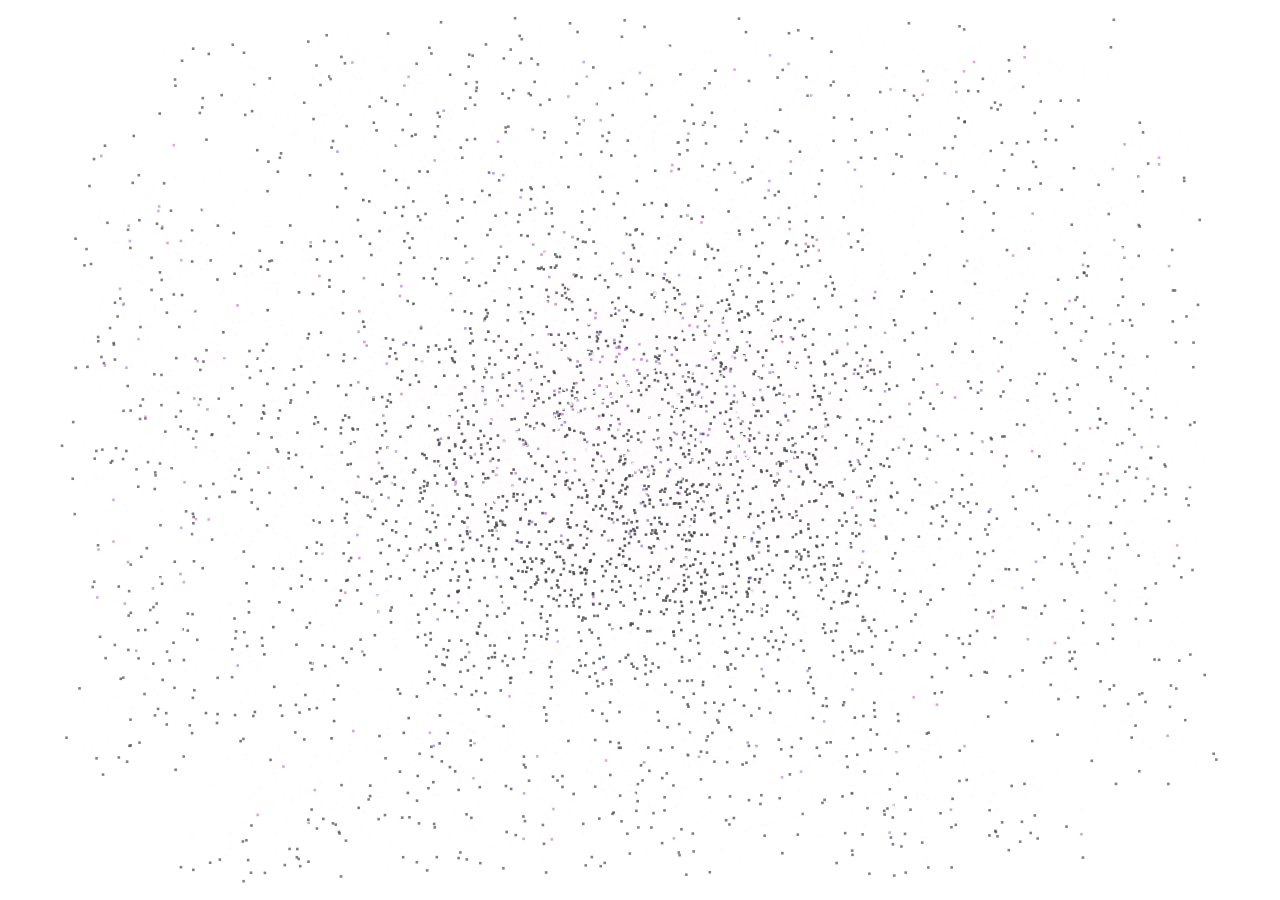
==== frontend/index.html @ 5c33f7af "added ui code and interception missing package added.exe in  interception required for windows setup" ====
<!DOCTYPE html>
<html>
<head>
    <link rel="stylesheet" href="css/style.css">
    <!-- Three.js for Globe Animation -->
    <script src="https://cdnjs.cloudflare.com/ajax/libs/three.js/r128/three.min.js"></script>
</head>
<body>

    <!-- Splash Screen Overlay -->
    <div id="splashOverlay" class="splash-overlay">
        <iframe id="splashFrame" src="windows_animation.html" frameborder="0"></iframe>
    </div>

    <svg style="display: none;">
        <symbol id="icon-brain" viewBox="-20 0 190 190" fill="none">
            <path fill-rule="evenodd" clip-rule="evenodd" d="M129.49 114.51C129.121 116.961 128.187 119.293 126.762 121.322C125.337 123.351 123.461 125.021 121.28 126.2C120.676 126.535 120.043 126.816 119.39 127.04C120.22 138.04 102.74 142.04 93.32 139.42L96.82 151.66L87.82 151.98L72.07 129.43C66.76 130.93 60.49 131.65 56.44 125.15C56.0721 124.553 55.7382 123.935 55.44 123.3C54.4098 123.51 53.3614 123.617 52.31 123.62C49.31 123.62 44.31 122.72 41.77 120.96C39.7563 119.625 38.1588 117.75 37.16 115.55C31.75 116.29 27.16 115.02 24.16 111.88C20.36 107.97 19.28 101.51 21.26 94.58C23.87 85.33 31.81 74.91 47.59 71C48.9589 69.2982 50.5972 67.8322 52.44 66.66C62.35 60.31 78.44 59.76 90.65 65.79C95.3836 64.9082 100.27 65.376 104.75 67.14C113.53 70.43 119.91 77.31 121.11 84.3C123.487 85.5317 125.433 87.4568 126.69 89.82C129.32 94.76 129.69 99.71 127.92 103.71C129.587 107.049 130.138 110.835 129.49 114.51ZM123.01 109.31C121.612 110.048 120.056 110.434 118.475 110.434C116.894 110.434 115.338 110.048 113.94 109.31L114.67 104.46C117.75 104.76 120.26 103.8 121.57 101.83C123.04 99.64 122.81 96.39 120.95 92.9C118.87 88.99 114.38 88.37 111.89 88.34H111.73C105.49 88.34 99.13 91.89 96.56 96.52L92.82 94.73C93.5553 92.3449 94.8046 90.15 96.48 88.3C95.0376 87.0754 93.9474 85.4887 93.3217 83.703C92.696 81.9173 92.5574 79.9971 92.92 78.14L96.61 77.8C96.7789 79.302 97.4 80.7172 98.3911 81.8583C99.3822 82.9994 100.697 83.8125 102.16 84.19C105.238 82.8161 108.58 82.1335 111.95 82.19C112.43 82.19 112.89 82.24 113.36 82.27C110.969 78.0312 107.18 74.7545 102.64 73C91.56 68.7 84.09 75.37 82.38 77.67C78.26 83.19 80.9 88.41 82.91 91.8L79.61 94.8C76.736 92.314 74.8075 88.9127 74.15 85.17C69.92 86.44 64.24 86.17 61.06 80.74L64.06 78.68C67.43 81.2 72.78 80.98 75.32 77.87C75.9252 76.4949 76.6905 75.1959 77.6 74C79.044 72.093 80.7864 70.4316 82.76 69.08C74.47 66.82 62.76 67.19 55.68 71.73C53.7668 72.841 52.192 74.4517 51.1244 76.3895C50.0569 78.3274 49.5368 80.5192 49.62 82.73C49.62 86.3 52.42 91.94 56.19 92.82L54 97.07C51.5946 96.5129 49.4109 95.2487 47.73 93.44L44.48 97.58L41.23 96L44.41 87.68C43.8904 86.064 43.624 84.3774 43.62 82.68C43.628 81.3361 43.7687 79.9963 44.04 78.68C34.04 82.81 29.1 89.68 27.29 95.96C25.9 100.79 26.44 105.15 28.72 107.49C30.53 109.35 33.3 109.79 35.91 109.62L42.91 104.17L45.21 106.11L43.13 112.93C44.22 116.4 47.79 118.19 54.3 116.93C54.6375 114.169 55.7272 111.554 57.45 109.37C58.7133 107.552 60.3846 106.056 62.33 105L65.75 95.79L69.17 95.64L68.8 103.19C74.55 102.6 80.98 103.77 86.97 102.87L88.07 106.87C79.29 110.93 70.3 104.31 62.15 113.04C59.22 116.18 60.34 118.91 62.15 121.66C64.76 125.59 69.66 123.23 74.67 121.66C82.26 119.34 87.77 117.66 98.16 118.51C95.68 113.8 95.92 108.11 99.24 101.85L104.13 103.78C100.7 111.69 103.91 116.27 106.13 118.29C109.56 121.41 114.72 122.35 118.13 120.47C119.436 119.749 120.559 118.737 121.412 117.513C122.265 116.289 122.825 114.885 123.05 113.41C123.275 112.051 123.258 110.663 123 109.31H123.01Z" fill="currentColor"></path>
        </symbol>
    </svg>

    <!-- Globe Container for Web Search Animation (outside image container) -->
    <div class="main-globe-container" id="mainGlobeContainer"></div>

    <!-- Shell Terminal Container for Shell Command Animation (outside image container) -->
    <div class="shell-terminal-container" id="shellTerminalContainer">
        <div class="shell-terminal-card">
            <div class="shell-term-bar">
                <div class="shell-term-title" id="shellTermTitle">Shell</div>
            </div>
            <div class="shell-term-body" id="shellTermBody">
                <div class="line visible"><b>$</b> <span id="shellCmdText"></span></div>
                <div class="line" id="shellStreamLine"><span class="muted">› </span><span id="shellStreamText"></span></div>
                <div class="line" id="shellStatusLine">
                    <span class="tag run" id="shellStatusTag">●</span>
                    <span id="shellStatusText">running</span>
                    <span class="cursor" id="shellCursor" aria-hidden="true"></span>
                </div>
                <div class="shell-progress" id="shellProgress">
                    <span class="fill"></span>
                    <span class="glint" aria-hidden="true"></span>
                </div>
            </div>
        </div>
    </div>

    <div class="image-stream-container" id="imageStreamContainer">
        <div class="liquidGlass-effect"></div>
        <div class="liquidGlass-tint"></div>
        <div class="liquidGlass-shine"></div>
        <div class="liquidGlass-content">
            <img src="" alt="Screenshot Preview" class="stream-image" style="display: none;">
        </div>
    </div>

    <svg style="display: none">
        <filter
            id="glass-distortion"
            x="-50%"
            y="-50%"
            width="200%"
            height="200%"
            filterUnits="objectBoundingBox"
        >
            <feTurbulence
                type="fractalNoise"
                baseFrequency="0.015 0.015"
                numOctaves="2"
                seed="5"
                result="turbulence"
            />

            <feComponentTransfer in="turbulence" result="mapped">
                <feFuncR type="gamma" amplitude="1" exponent="8" offset="0.5" />
                <feFuncG type="gamma" amplitude="0.5" exponent="1" offset="0" />
                <feFuncB type="gamma" amplitude="0.5" exponent="1" offset="0.5" />
            </feComponentTransfer>

            <feGaussianBlur in="turbulence" stdDeviation="4" result="softMap" />

            <feSpecularLighting
                in="softMap"
                surfaceScale="8"
                specularConstant="1.2"
                specularExponent="120"
                lighting-color="white"
                result="specLight"
            >
                <fePointLight x="-150" y="-150" z="400" />
            </feSpecularLighting>

            <feComposite
                in="specLight"
                operator="arithmetic"
                k1="0"
                k2="1"
                k3="1.2"
                k4="0"
                result="litImage"
            />

            <feDisplacementMap
                in="SourceGraphic"
                in2="softMap"
                scale="200"
                xChannelSelector="R"
                yChannelSelector="G"
            />
        </filter>
    </svg>

    <svg style="display: none">
        <filter
            id="liquid-glass-button"
            x="-50%"
            y="-50%"
            width="200%"
            height="200%"
            filterUnits="objectBoundingBox"
        >
            <feTurbulence
                type="fractalNoise"
                baseFrequency="0.03 0.05"
                numOctaves="4"
                seed="3"
                result="turbulence"
            />
            
            <feComponentTransfer in="turbulence" result="mapped">
                <feFuncR type="gamma" amplitude="1" exponent="4" offset="0.4" />
                <feFuncG type="gamma" amplitude="1" exponent="4" offset="0.4" />
            </feComponentTransfer>
            
            <feGaussianBlur in="mapped" stdDeviation="2.5" result="softMap" />
            
            <feDisplacementMap
                in="SourceGraphic"
                in2="softMap"
                scale="25"
                xChannelSelector="R"
                yChannelSelector="G"
            />
        </filter>
    </svg>

    <div class="settings-btn" id="settingsBtn" title="Settings">
        <div class="liquidGlass-effect-btn"></div>
        <div class="liquidGlass-tint-btn"></div>
        <div class="liquidGlass-shine-btn"></div>
        <div class="settings-icon-wrapper">
            <svg class="settings-icon" viewBox="0 0 24 24" fill="none" stroke="currentColor" stroke-width="1.8" stroke-linecap="round" stroke-linejoin="round">
                <circle cx="12" cy="12" r="3"></circle>
                <path d="M19.4 15a1.65 1.65 0 0 0 .33 1.82l.06.06a2 2 0 0 1-2.83 2.83l-.06-.06a1.65 1.65 0 0 0-1.82-.33 1.65 1.65 0 0 0-1 1.51V21a2 2 0 0 1-4 0v-.09A1.65 1.65 0 0 0 9 19.4a1.65 1.65 0 0 0-1.82.33l-.06.06a2 2 0 0 1-2.83-2.83l.06-.06A1.65 1.65 0 0 0 4.68 15a1.65 1.65 0 0 0-1.51-1H3a2 2 0 0 1 0-4h.09A1.65 1.65 0 0 0 4.6 9a1.65 1.65 0 0 0-.33-1.82l-.06-.06a2 2 0 0 1 2.83-2.83l.06.06A1.65 1.65 0 0 0 9 4.68a1.65 1.65 0 0 0 1-1.51V3a2 2 0 0 1 4 0v.09a1.65 1.65 0 0 0 1 1.51 1.65 1.65 0 0 0 1.82-.33l.06-.06a2 2 0 0 1 2.83 2.83l-.06.06A1.65 1.65 0 0 0 19.4 9a1.65 1.65 0 0 0 1.51 1H21a2 2 0 0 1 0 4h-.09a1.65 1.65 0 0 0-1.51 1z"></path>
            </svg>
        </div>
    </div>

    <div class="glass-button-wrapper" id="llmWrapper">
        <div class="liquidGlass-effect-btn"></div>
        <div class="liquidGlass-tint-btn"></div>
        <div class="liquidGlass-shine-btn"></div>
        
        <div class="glass-button-content">
            <span class="current-selection">
                <span class="selection-text">LLM Provider</span>
            </span>
        </div>

        <div class="dropdown-options" id="dropdownOptions">
            <!-- Options will be populated dynamically -->
        </div>
    </div>

    <video id="bgVideo" autoplay muted loop playsinline aria-hidden="true">
        <source src="background.mp4" type="video/mp4">
    </video>

    <div class="chat-container-wrapper" id="chatWrapper">
        <div class="liquidGlass-effect"></div>
        <div class="liquidGlass-tint"></div>
        <div class="liquidGlass-shine"></div>
        
        <div class="chat-container-content">
            <!-- New Output Stream Area -->
            <div class="output-stream-area">
                <div class="welcome-overlay" id="welcomeOverlay">
                    <div class="welcome-eye"></div>
                    <div class="welcome-eye"></div>
                    <div class="welcome-glow"></div>
                </div>
                <div class="milestone-stream" id="milestoneStream"></div>
            </div>
            
            <!-- Agent Response Strip (Hidden by default) -->
            <div class="agent-response-strip" id="agentResponseStrip">
                <div class="agent-cursor-icon"></div>
                <span class="agent-label">Agent activated:</span>
                <span class="agent-text" id="agentText"></span>
            </div>

            <div class="input-area-wrapper">
                <textarea class="chat-input" placeholder="Select a model to start..." rows="1" disabled></textarea>
                
                <!-- Stop Agent Orb Button (Hidden by default) -->
                <!-- Stop Agent Orb Button (Hidden by default) -->
                <div class="stop-agent-button" id="stopAgentBtn" title="Stop Agent">
                    <div class="stop-orb">
                        <div class="stop-circle-1"></div>
                        <div class="stop-circle-2"><div class="stop-bg"></div></div>
                        <div class="stop-pc">
                            <div class="stop-monitor"><div class="stop-screen"><div class="stop-eye"></div><div class="stop-eye"></div></div></div>
                            <div class="stop-base"></div>
                        </div>
                    </div>
                </div>
            </div>
        </div>
    </div>

    <!-- Settings Panel Overlay -->
    <div class="settings-overlay" id="settingsOverlay">
        <div class="settings-panel">
            <div class="liquidGlass-effect-btn"></div>
            <div class="liquidGlass-tint-btn"></div>
            <div class="liquidGlass-shine-btn"></div>
            
            <div class="settings-panel-content">

                <!-- Menu View (default) -->
                <div class="settings-view settings-menu-view active" id="settingsMenuView">
                    <div class="settings-header">
                        <span class="settings-title">Settings</span>
                        <button class="settings-close-btn" id="settingsCloseBtn">
                            <svg width="18" height="18" viewBox="0 0 24 24" fill="none" stroke="currentColor" stroke-width="2" stroke-linecap="round" stroke-linejoin="round"><line x1="18" y1="6" x2="6" y2="18"></line><line x1="6" y1="6" x2="18" y2="18"></line></svg>
                        </button>
                    </div>
                    <div class="settings-menu-list">
                        <div class="settings-menu-item" data-view="apikeys">
                            <span>API Keys</span>
                            <svg width="16" height="16" viewBox="0 0 24 24" fill="none" stroke="currentColor" stroke-width="2" stroke-linecap="round" stroke-linejoin="round"><polyline points="9 18 15 12 9 6"></polyline></svg>
                        </div>
                        <div class="settings-menu-item" data-view="remote">
                            <span>Remote Connection</span>
                            <svg width="16" height="16" viewBox="0 0 24 24" fill="none" stroke="currentColor" stroke-width="2" stroke-linecap="round" stroke-linejoin="round"><polyline points="9 18 15 12 9 6"></polyline></svg>
                        </div>
                    </div>
                </div>

                <!-- API Keys View -->
                <div class="settings-view settings-apikeys-view" id="settingsApikeysView">
                    <div class="settings-sub-header">
                        <button class="settings-back-btn" data-view="menu">
                            <svg width="18" height="18" viewBox="0 0 24 24" fill="none" stroke="currentColor" stroke-width="2" stroke-linecap="round" stroke-linejoin="round"><polyline points="15 18 9 12 15 6"></polyline></svg>
                        </button>
                        <span class="settings-title">API Keys</span>
                    </div>
                    <div class="settings-provider-list">
                        <div class="settings-provider-row" data-provider="openrouter">
                            <a class="settings-provider-name" href="https://openrouter.ai/keys" target="_blank">OpenRouter</a>
                            <input type="password" class="settings-provider-input" placeholder="sk-or-..." autocomplete="off" />
                            <button class="settings-delete-btn" title="Remove API key" style="display:none;">
                                <svg viewBox="0 0 24 24" fill="none" stroke="currentColor" stroke-width="2" stroke-linecap="round" stroke-linejoin="round">
                                    <polyline points="3 6 5 6 21 6"></polyline>
                                    <path d="M19 6v14a2 2 0 0 1-2 2H7a2 2 0 0 1-2-2V6m3 0V4a2 2 0 0 1 2-2h4a2 2 0 0 1 2 2v2"></path>
                                </svg>
                            </button>
                        </div>
                        <div class="settings-provider-row" data-provider="groq">
                            <a class="settings-provider-name" href="https://console.groq.com/keys" target="_blank">Groq</a>
                            <input type="password" class="settings-provider-input" placeholder="gsk_..." autocomplete="off" />
                            <button class="settings-delete-btn" title="Remove API key" style="display:none;">
                                <svg viewBox="0 0 24 24" fill="none" stroke="currentColor" stroke-width="2" stroke-linecap="round" stroke-linejoin="round">
                                    <polyline points="3 6 5 6 21 6"></polyline>
                                    <path d="M19 6v14a2 2 0 0 1-2 2H7a2 2 0 0 1-2-2V6m3 0V4a2 2 0 0 1 2-2h4a2 2 0 0 1 2 2v2"></path>
                                </svg>
                            </button>
                        </div>
                        <div class="settings-provider-row" data-provider="openai">
                            <a class="settings-provider-name" href="https://platform.openai.com/api-keys" target="_blank">OpenAI</a>
                            <input type="password" class="settings-provider-input" placeholder="sk-..." autocomplete="off" />
                            <button class="settings-delete-btn" title="Remove API key" style="display:none;">
                                <svg viewBox="0 0 24 24" fill="none" stroke="currentColor" stroke-width="2" stroke-linecap="round" stroke-linejoin="round">
                                    <polyline points="3 6 5 6 21 6"></polyline>
                                    <path d="M19 6v14a2 2 0 0 1-2 2H7a2 2 0 0 1-2-2V6m3 0V4a2 2 0 0 1 2-2h4a2 2 0 0 1 2 2v2"></path>
                                </svg>
                            </button>
                        </div>
                        <div class="settings-provider-row" data-provider="anthropic">
                            <a class="settings-provider-name" href="https://console.anthropic.com/settings/keys" target="_blank">Anthropic</a>
                            <input type="password" class="settings-provider-input" placeholder="sk-ant-..." autocomplete="off" />
                            <button class="settings-delete-btn" title="Remove API key" style="display:none;">
                                <svg viewBox="0 0 24 24" fill="none" stroke="currentColor" stroke-width="2" stroke-linecap="round" stroke-linejoin="round">
                                    <polyline points="3 6 5 6 21 6"></polyline>
                                    <path d="M19 6v14a2 2 0 0 1-2 2H7a2 2 0 0 1-2-2V6m3 0V4a2 2 0 0 1 2-2h4a2 2 0 0 1 2 2v2"></path>
                                </svg>
                            </button>
                        </div>
                        <div class="settings-provider-row" data-provider="perplexity">
                            <a class="settings-provider-name" href="https://docs.perplexity.ai/guides/getting-started" target="_blank">Perplexity</a>
                            <input type="password" class="settings-provider-input" placeholder="pplx-..." autocomplete="off" />
                            <button class="settings-delete-btn" title="Remove API key" style="display:none;">
                                <svg viewBox="0 0 24 24" fill="none" stroke="currentColor" stroke-width="2" stroke-linecap="round" stroke-linejoin="round">
                                    <polyline points="3 6 5 6 21 6"></polyline>
                                    <path d="M19 6v14a2 2 0 0 1-2 2H7a2 2 0 0 1-2-2V6m3 0V4a2 2 0 0 1 2-2h4a2 2 0 0 1 2 2v2"></path>
                                </svg>
                            </button>
                        </div>
                        <div class="settings-provider-row" data-provider="google">
                            <a class="settings-provider-name" href="https://aistudio.google.com/apikey" target="_blank">Google</a>
                            <input type="password" class="settings-provider-input google-key-input" placeholder="AIza..." autocomplete="off" />
                            <button class="settings-delete-btn" title="Remove API key" style="display:none;">
                                <svg viewBox="0 0 24 24" fill="none" stroke="currentColor" stroke-width="2" stroke-linecap="round" stroke-linejoin="round">
                                    <polyline points="3 6 5 6 21 6"></polyline>
                                    <path d="M19 6v14a2 2 0 0 1-2 2H7a2 2 0 0 1-2-2V6m3 0V4a2 2 0 0 1 2-2h4a2 2 0 0 1 2 2v2"></path>
                                </svg>
                            </button>
                            <button class="gcp-vertex-btn" id="gcpVertexBtn" title="Configure GCP Vertex AI">GCP Vertex</button>
                        </div>
                    </div>
                    <button class="settings-save-btn" id="settingsSaveBtn">Save</button>
                </div>

                <!-- Remote Connection View -->
                <div class="settings-view settings-remote-view" id="settingsRemoteView">
                    <div class="settings-sub-header">
                        <button class="settings-back-btn" data-view="menu">
                            <svg width="18" height="18" viewBox="0 0 24 24" fill="none" stroke="currentColor" stroke-width="2" stroke-linecap="round" stroke-linejoin="round"><polyline points="15 18 9 12 15 6"></polyline></svg>
                        </button>
                        <span class="settings-title">Remote Connection</span>
                    </div>

                    <!-- Not connected state -->
                    <div class="remote-setup" id="remoteSetup">
                        <div class="remote-qr-container" id="remoteQrContainer"></div>
                        <div class="remote-instruction">Scan with your phone to pair via Telegram</div>
                    </div>

                    <!-- Connected state -->
                    <div class="remote-connected" id="remoteConnected" style="display:none;">
                        <div class="remote-status-icon">✅</div>
                        <div class="remote-bot-name" id="remoteBotName">@bot</div>
                        <div class="remote-status-label">Connected & listening</div>
                        <button class="remote-disconnect-btn" id="remoteDisconnectBtn">Disconnect</button>
                    </div>
                </div>

            </div>
        </div>
    </div>

    <!-- GCP Vertex AI Popup -->
    <div class="vertex-overlay" id="vertexOverlay">
        <div class="vertex-popup">
            <div class="liquidGlass-effect-btn"></div>
            <div class="liquidGlass-tint-btn"></div>
            <div class="liquidGlass-shine-btn"></div>
            <div class="vertex-popup-content">
                <span class="vertex-popup-title">GCP Vertex AI</span>
                <div class="vertex-field">
                    <label class="vertex-label">Project ID</label>
                    <input type="text" class="vertex-input" id="vertexProjectId" placeholder="my-gcp-project" autocomplete="off" />
                </div>
                <div class="vertex-field">
                    <label class="vertex-label">Location</label>
                    <input type="text" class="vertex-input vertex-location-input" id="vertexLocation" value="global" autocomplete="off" />
                </div>
                <button class="vertex-done-btn" id="vertexDoneBtn">Done</button>
            </div>
        </div>
    </div>

    <script src="https://cdnjs.cloudflare.com/ajax/libs/qrcodejs/1.0.0/qrcode.min.js"></script>
    <script src="script.js"></script>
</body>
</html>
---- frontend/css/style.css ----
:root {
    /* LOGIC: Single source of truth for dimensions to ensure consistency */
    --glass-radius: clamp(12px, 1.5vw, 16px);
    --expanded-height: 130px;
}

/* WebKit click responsiveness — eliminates tap delay and ghost highlights */
button, input, textarea, select, a, [role="button"],
.glass-button-wrapper, .settings-btn, .stop-agent-button,
.model-option, .provider-item, .settings-save-btn,
.settings-delete-btn, .gcp-vertex-btn, .vertex-done-btn {
    -webkit-tap-highlight-color: transparent;
    touch-action: manipulation;
}

/* Splash Screen */
.splash-overlay {
    position: fixed;
    top: 0;
    left: 0;
    width: 100vw;
    height: 100vh;
    z-index: 99999;
    background: #000000;
    opacity: 1;
    margin: 0;
    padding: 0;
    overflow: hidden;
    transition: opacity 1.5s cubic-bezier(0.4, 0, 0.2, 1);
}
.splash-overlay.fade-out {
    opacity: 0;
    pointer-events: none;
}
#splashFrame {
    display: block;
    width: 100%;
    height: 100%;
    border: none;
    margin: 0;
    padding: 0;
}

body {
    margin: 0;
    padding: 0;
    background-color: #000000;
    display: flex;
    justify-content: center;
    align-items: center;
    height: 100vh;
    overflow: hidden;
}

/* Image Stream Container - Fully Responsive with Liquid Glass */
.image-stream-container {
    position: fixed;
    left: clamp(10px, 2vw, 30px);
    top: 50%;
    transform: translateY(-50%) scale(0.95);
    width: clamp(300px, 45vw, min(800px, 45vw));
    aspect-ratio: 16 / 9;
    border-radius: clamp(12px, 2vw, 20px);
    box-shadow: 0 clamp(4px, 1vw, 8px) clamp(16px, 3vw, 32px) rgba(0, 0, 0, 0.1);
    z-index: 10;
    display: flex;
    align-items: center;
    justify-content: center;
    transition: all 0.5s cubic-bezier(0.25, 0.8, 0.25, 1);
    overflow: hidden;
    opacity: 0;
    pointer-events: none;
    padding: clamp(8px, 1.2vw, 16px);
}

/* Liquid Glass Layers */
.liquidGlass-effect {
    position: absolute;
    z-index: 0;
    inset: 0;
    backdrop-filter: blur(8px) saturate(180%);
    -webkit-backdrop-filter: blur(8px) saturate(180%);
    filter: url(#liquid-glass-button);
    overflow: hidden;
    border-radius: inherit;
    pointer-events: none;
}

.liquidGlass-tint {
    z-index: 1;
    position: absolute;
    inset: 0;
    background: rgba(200, 200, 200, 0.3);
    border-radius: inherit;
    pointer-events: none;
}

.liquidGlass-shine {
    position: absolute;
    inset: 0;
    z-index: 2;
    overflow: hidden;
    border-radius: inherit;
    pointer-events: none;
    box-shadow: inset clamp(1px, 0.3vw, 2px) clamp(1px, 0.3vw, 2px) clamp(0.5px, 0.2vw, 1px) 0 rgba(255, 255, 255, 0.6),
                inset clamp(-0.5px, -0.2vw, -1px) clamp(-0.5px, -0.2vw, -1px) clamp(0.5px, 0.2vw, 1px) clamp(0.5px, 0.2vw, 1px) rgba(255, 255, 255, 0.6);
}

.liquidGlass-content {
    z-index: 3;
    width: 100%;
    height: 100%;
    display: flex;
    align-items: center;
    justify-content: center;
}

.image-stream-container.agent-visible {
    opacity: 1;
    pointer-events: auto;
    transform: translateY(-50%) scale(1);
}

.image-stream-container:hover {
    box-shadow: 0 clamp(6px, 1.5vw, 12px) clamp(20px, 4vw, 40px) rgba(0, 0, 0, 0.15);
}

/* Stream Image - Responsive Fit */
.stream-image {
    width: 100%;
    height: 100%;
    object-fit: cover;
    object-position: center;
    border-radius: clamp(8px, 1.5vw, 14px);
    box-shadow: 0 clamp(2px, 0.5vw, 4px) clamp(8px, 1.5vw, 16px) rgba(0, 0, 0, 0.15);
}

/* Globe Container - Positioned OUTSIDE and ABOVE image container */
.main-globe-container {
    position: fixed;
    /* Same left and width as image container - globe centers via flexbox */
    left: clamp(10px, 2vw, 30px);
    width: clamp(300px, 45vw, min(800px, 45vw));
    
    /* Globe height - bigger to fill space */
    height: clamp(180px, 25vw, 320px);
    
    /* TOP edge aligns with LLM button TOP edge (same calculation as button) */
    top: calc(clamp(30px, 4vw, 60px) + clamp(16px, 2vw, 24px));
    
    z-index: 15;
    display: flex;
    align-items: center;
    justify-content: center;
    
    /* Initially hidden */
    opacity: 0;
    transform: translateY(20px) scale(0.9);
    pointer-events: none;
    
    /* Smooth transitions */
    transition: opacity 0.6s cubic-bezier(0.25, 0.8, 0.25, 1),
                transform 0.6s cubic-bezier(0.25, 0.8, 0.25, 1);
}

.main-globe-container.visible {
    opacity: 1;
    transform: translateY(0) scale(1);
    pointer-events: auto;
}

/* Ensure Three.js canvas is transparent */
.main-globe-container canvas {
    background: transparent !important;
}

/* Image container shift animation - entire container moves down */
.image-stream-container {
    transition: transform 0.6s cubic-bezier(0.25, 0.8, 0.25, 1);
}

.image-stream-container.agent-visible.web-active {
    /* Shift down to sit just below the globe with small gap */
    transform: translateY(calc(-50% + clamp(120px, 16vw, 220px)));
}

.image-stream-container.agent-visible.shell-active {
    /* Shift down to sit just below the shell terminal card */
    transform: translateY(calc(-50% + clamp(120px, 16vw, 220px)));
}

/* ── Shell Terminal Container ── */
.shell-terminal-container {
    position: fixed;
    left: clamp(10px, 2vw, 30px);
    width: clamp(300px, 45vw, min(800px, 45vw));
    height: clamp(180px, 25vw, 320px);
    top: calc(clamp(30px, 4vw, 60px) + clamp(16px, 2vw, 24px));
    z-index: 15;
    display: flex;
    align-items: center;
    justify-content: center;
    opacity: 0;
    transform: translateY(20px) scale(0.9);
    pointer-events: none;
    transition: opacity 0.6s cubic-bezier(0.25, 0.8, 0.25, 1),
                transform 0.6s cubic-bezier(0.25, 0.8, 0.25, 1);
}

.shell-terminal-container.visible {
    opacity: 1;
    transform: translateY(0) scale(1);
    pointer-events: auto;
}

/* Terminal card */
.shell-terminal-card {
    width: clamp(280px, 80%, 380px);
    border-radius: 18px;
    border: 1px solid rgba(0, 0, 0, 0.08);
    background: rgba(0, 0, 0, 0.03);
    box-shadow: 0 28px 80px rgba(0, 0, 0, 0.55);
    overflow: hidden;
    backdrop-filter: blur(12px);
    -webkit-backdrop-filter: blur(12px);
    font-family: ui-monospace, SFMono-Regular, Menlo, Monaco, Consolas, "Liberation Mono", "Courier New", monospace;
}

.shell-term-bar {
    display: flex;
    align-items: center;
    gap: 10px;
    padding: 12px 12px;
    border-bottom: 1px solid rgba(0, 0, 0, 0.06);
    background: linear-gradient(180deg, rgba(0, 0, 0, 0.04), rgba(0, 0, 0, 0.02));
}

.shell-term-bar .dot {
    width: 10px;
    height: 10px;
    border-radius: 999px;
    background: rgba(90, 90, 90, 0.35);
    box-shadow: inset 0 0 0 1px rgba(0, 0, 0, 0.08);
}

.shell-term-title {
    margin-left: auto;
    font: 700 12px/1 ui-sans-serif, system-ui;
    color: rgba(70, 70, 70, 0.95);
    letter-spacing: 0.2px;
}

.shell-term-body {
    padding: 14px 14px 16px;
    color: rgba(60, 60, 60, 0.95);
    font-size: 12px;
    line-height: 1.55;
}

.shell-term-body .line {
    margin: 6px 0;
    opacity: 0;
    transform: translateY(4px);
    transition: opacity 0.15s ease, transform 0.15s ease;
}

#shellStreamLine,
#shellStatusLine {
    max-height: 6.2em;
    overflow-y: auto;
    scroll-behavior: smooth;
    scrollbar-width: none;
    -ms-overflow-style: none;
}

#shellStreamLine::-webkit-scrollbar,
#shellStatusLine::-webkit-scrollbar {
    display: none;
}

.shell-term-body .line.visible {
    opacity: 1;
    transform: translateY(0);
}

.shell-term-body .line b {
    color: rgba(50, 50, 50, 0.95);
}

.shell-term-body .muted {
    color: rgba(90, 90, 90, 0.85);
}

.shell-term-body .tag {
    display: inline-flex;
    align-items: center;
    justify-content: center;
    width: 18px;
    height: 18px;
    border-radius: 6px;
    margin-right: 8px;
    border: 1px solid rgba(0, 0, 0, 0.1);
    background: rgba(0, 0, 0, 0.04);
    font-weight: 800;
    font-size: 11px;
    color: rgba(60, 60, 60, 0.95);
}

.shell-term-body .tag.ok {
    box-shadow: 0 0 22px rgba(90, 90, 90, 0.2);
}

.shell-term-body .tag.run {
    box-shadow: 0 0 22px rgba(90, 90, 90, 0.2);
}

.shell-term-body .tag.fail {
    box-shadow: 0 0 22px rgba(90, 90, 90, 0.2);
}

.shell-term-body .cursor {
    display: inline-block;
    width: 10px;
    height: 14px;
    margin-left: 8px;
    border-radius: 3px;
    background: rgba(90, 90, 90, 0.75);
    opacity: 0.65;
    animation: shell-blink 1s steps(2, end) infinite;
}

.shell-progress {
    margin-top: 12px;
    height: 8px;
    border-radius: 999px;
    position: relative;
    overflow: hidden;
    background: rgba(0, 0, 0, 0.06);
    border: 1px solid rgba(0, 0, 0, 0.09);
}

.shell-progress .fill {
    position: absolute;
    inset: 0;
    background: linear-gradient(90deg, rgba(90, 90, 90, 0), rgba(90, 90, 90, 0.4), rgba(90, 90, 90, 0.4), rgba(90, 90, 90, 0));
    transform: translateX(-70%);
    animation: shell-flow 1.05s cubic-bezier(0.2, 0.8, 0.2, 1) infinite;
}

.shell-progress .glint {
    position: absolute;
    inset: -30% -40%;
    background: linear-gradient(110deg, transparent 0%, rgba(90, 90, 90, 0.15) 22%, rgba(90, 90, 90, 0.3) 28%, transparent 40%);
    transform: translateX(-55%);
    animation: shell-glint 1.05s cubic-bezier(0.2, 0.8, 0.2, 1) infinite;
    mix-blend-mode: normal;
}

@keyframes shell-flow {
    0% { transform: translateX(-75%); opacity: 0.55; }
    50% { opacity: 1; }
    100% { transform: translateX(75%); opacity: 0.55; }
}

@keyframes shell-glint {
    0% { transform: translateX(-60%); opacity: 0; }
    20% { opacity: 1; }
    100% { transform: translateX(60%); opacity: 0; }
}

@keyframes shell-blink {
    0% { opacity: 0.2; }
    50% { opacity: 0.85; }
    100% { opacity: 0.2; }
}

/* --------------------------------------------------------------
   Liquid Glass Dropdown Button & Wrappers
   --------------------------------------------------------------
*/
.glass-button-wrapper {
    position: fixed;

    /* Initial centered state — aligns with centered chat container */
    left: calc(50% - clamp(600px, 65vw, 1000px) / 2 + clamp(16px, 2vw, 24px));

    /* Top position: chat container top + padding */
    top: calc(clamp(30px, 4vw, 60px) + clamp(16px, 2vw, 24px));

    transform: none;
    width: auto;

    padding: clamp(4px, 0.5vw, 6px) clamp(10px, 1.2vw, 14px);

    height: clamp(22px, 2.5vw, 28px);

    border-radius: clamp(10px, 1.5vw, 14px);

    /* Allow sub-menu to flow out */
    overflow: hidden;

    cursor: pointer;
    z-index: 15;
    box-shadow: 0 clamp(3px, 0.8vw, 6px) clamp(12px, 2.5vw, 24px) rgba(0, 0, 0, 0.1);

    display: flex;
    flex-direction: column;
    align-items: center;
    justify-content: flex-start;

    transition: left 0.5s cubic-bezier(0.25, 0.8, 0.25, 1),
                height 0.4s cubic-bezier(0.25, 0.8, 0.25, 1),
                box-shadow 0.3s ease,
                border-radius 0.4s ease;
}

.glass-button-wrapper.split-layout {
    left: calc(clamp(10px, 2vw, 30px) + clamp(300px, 45vw, min(800px, 45vw)) + clamp(20px, 4vw, 60px) + clamp(16px, 2vw, 24px));
}

/* Expanded state - Uses Variables for Consistency */
.glass-button-wrapper.expanded {
    /* height is set by JS for smooth transition */
    overflow: visible;
    border-radius: var(--glass-radius); /* Matches Sub-menu */
    box-shadow: 0 clamp(6px, 1.5vw, 12px) clamp(20px, 4vw, 40px) rgba(0, 0, 0, 0.2);
    z-index: 20;
}

/* Shared Liquid Layers (Used for Main Button AND Sub-Menus) */
.liquidGlass-effect-btn {
    position: absolute;
    z-index: 0;
    inset: 0;
    backdrop-filter: blur(8px) saturate(180%);
    -webkit-backdrop-filter: blur(8px) saturate(180%);
    filter: url(#liquid-glass-button);
    overflow: hidden;
    border-radius: inherit;
    pointer-events: none;
}

.liquidGlass-tint-btn {
    z-index: 1;
    position: absolute;
    inset: 0;
    background: rgba(200, 200, 200, 0.15);
    border-radius: inherit;
    pointer-events: none;
}

.liquidGlass-shine-btn {
    position: absolute;
    inset: 0;
    z-index: 2;
    overflow: hidden;
    border-radius: inherit;
    pointer-events: none;
    box-shadow: inset clamp(1px, 0.3vw, 2px) clamp(1px, 0.3vw, 2px) clamp(0.5px, 0.2vw, 1px) 0 rgba(255, 255, 255, 0.8),
                inset clamp(-0.5px, -0.2vw, -1px) clamp(-0.5px, -0.2vw, -1px) clamp(0.5px, 0.2vw, 1px) clamp(0.5px, 0.2vw, 1px) rgba(255, 255, 255, 0.4);
}

/* --------------------------------------------------------------
   Unified Font Styling
   --------------------------------------------------------------
*/
.glass-button-content span, 
.provider-item, 
.provider-item span,
.model-option,
.chat-input {
    font-family: -apple-system, BlinkMacSystemFont, 'Segoe UI', Roboto, sans-serif;
    font-size: clamp(12px, 1.2vw, 14px); 
    font-weight: 500; 
    color: rgba(90, 90, 90, 0.95); 
    text-shadow: 0 0.5px 1px rgba(255, 255, 255, 0.3);
    letter-spacing: 0.3px;
    white-space: nowrap;
    line-height: 1.2;
}

/* The Main Label Wrapper */
.glass-button-content {
    position: relative; 
    width: 100%;
    height: clamp(22px, 2.5vw, 28px); 
    min-height: clamp(22px, 2.5vw, 28px);
    display: flex;
    align-items: center;
    justify-content: center;
    z-index: 3;
    pointer-events: none; 
    margin-bottom: 2px;
}

/* Current Selection Display */
.current-selection {
    display: flex;
    align-items: center;
    justify-content: center;
    gap: 8px;
}

.selection-text {
    font-family: -apple-system, BlinkMacSystemFont, 'Segoe UI', Roboto, sans-serif;
    font-size: clamp(12px, 1.2vw, 14px); 
    font-weight: 500; 
    color: rgba(90, 90, 90, 0.95); 
    text-shadow: 0 0.5px 1px rgba(255, 255, 255, 0.3);
    letter-spacing: 0.3px;
    white-space: nowrap;
    line-height: 1.2;
}

.selection-icon {
    width: 18px; 
    height: 18px;
    fill: #ff9f00; /* Neon Orange */
    opacity: 0.9;
    flex-shrink: 0;
    color: #ff9f00;
    filter: drop-shadow(0 0 4px #ff9f00) drop-shadow(0 0 8px rgba(255, 159, 0, 0.5));
    animation: breathe-neon-orange 3s ease-in-out infinite;
}

@keyframes breathe-neon-orange {
    0%, 100% {
        /* Grey state */
        fill: rgba(90, 90, 90, 0.95);
        color: rgba(90, 90, 90, 0.95);
        filter: none;
        transform: scale(1);
        opacity: 0.8;
    }
    50% {
        /* Neon Orange state */
        fill: #ff9f00;
        color: #ff9f00;
        filter: drop-shadow(0 0 6px #ff9f00) drop-shadow(0 0 12px rgba(255, 159, 0, 0.6));
        transform: scale(1.05);
        opacity: 1;
    }
}

/* Dropdown Options Container */
.dropdown-options {
    z-index: 3;
    width: 100%;
    display: flex;
    flex-direction: column;
    align-items: center;
    gap: 6px;
    opacity: 0; 
    pointer-events: none;
    transition: opacity 0.2s ease 0s; 
}

.glass-button-wrapper.expanded .dropdown-options {
    opacity: 1;
    pointer-events: auto;
    transition: opacity 0.3s ease 0.2s; 
}

/* --------------------------------------------------------------
   Nested Menu Styling 
   --------------------------------------------------------------
*/

.provider-item {
    padding: 6px 12px;
    border-radius: 6px;
    width: 100%;
    text-align: center;
    cursor: pointer;
    transition: background-color 0.2s ease;
    position: relative; /* Anchor for sub-menu */
}

.provider-item:hover {
    background-color: rgba(255, 255, 255, 0.3);
}

/* The Sub-Menu Container - Purely for positioning and hover bridge */
.sub-menu {
    position: absolute;
    top: 0; 
    left: 100%; 
    padding-left: 15px; /* The Hover Gap */
    
    display: none; 
    width: auto;
    height: auto;
    z-index: 50; 
}

/* THE INVISIBLE BRIDGE - Keeps menu open when crossing gap */
.sub-menu::before {
    content: '';
    position: absolute;
    top: 0;
    left: 0;
    bottom: 0;
    width: 15px; 
    background: transparent;
    z-index: 10;
}

/* Show sub-menu when active (managed by JS) */
.provider-item.active-provider .sub-menu {
    display: block;
}

/* All sub-menus start at the same level as the provider and extend downward */

/* The Visual Card - Wraps glass layers and content */
.sub-menu-card {
    position: relative;
    border-radius: var(--glass-radius); 
    overflow: hidden; 
    
    /* Layout */
    display: flex;
    flex-direction: column;
    min-width: 200px;
}

/* The Content Box inside - Handles Scroll */
.sub-menu-content {
    position: relative;
    z-index: 5; /* Above glass */
    
    /* Dynamic Height Logic */
    max-height: 60vh;
    
    overflow-y: auto; 
    
    display: flex;
    flex-direction: column;
    gap: 4px;
    padding: 8px;
    
    /* Hide Scrollbar */
    scrollbar-width: none; 
    -ms-overflow-style: none;
}

.sub-menu-content::-webkit-scrollbar { 
    display: none; 
}

/* The Model Options - Updated for Icon Alignment */
.model-option {
    padding: 4px 10px;
    border-radius: 4px;
    text-align: left;
    cursor: pointer;
    position: relative;
    
    /* Flexbox to separate Text and Icon */
    display: flex;
    justify-content: space-between;
    align-items: center;
    gap: 12px; /* Minimum space between text and icon */
    white-space: normal;
}

.model-option:hover {
    background-color: rgba(255, 255, 255, 0.4);
    color: #000;
}

/* The SVG Icon Styling */
.model-icon {
    width: 22px; 
    height: 22px;
    /* Uses inherited color from .model-option */
    fill: currentColor; 
    flex-shrink: 0; /* Prevents squishing */
    opacity: 0.9;
}

/* --------------------------------------------------------------
   Settings Button - Circular Liquid Glass
   --------------------------------------------------------------
*/
.settings-btn {
    position: fixed;
    /* Left is set dynamically by JS to follow LLM button width */
    left: 0;
    top: calc(clamp(30px, 4vw, 60px) + clamp(16px, 2vw, 24px));
    transition: left 0.3s ease;
    
    width: clamp(30px, 3vw, 36px);
    height: clamp(30px, 3vw, 36px);
    border-radius: 50%;
    
    cursor: pointer;
    z-index: 15;
    overflow: hidden;
    
    display: flex;
    align-items: center;
    justify-content: center;
    
    box-shadow: 0 clamp(3px, 0.8vw, 6px) clamp(12px, 2.5vw, 24px) rgba(0, 0, 0, 0.1);
    transition: transform 0.3s ease, box-shadow 0.3s ease;
}

.settings-btn:hover {
    transform: scale(1.08);
    box-shadow: 0 clamp(4px, 1vw, 8px) clamp(16px, 3vw, 28px) rgba(0, 0, 0, 0.15);
}

.settings-icon-wrapper {
    position: relative;
    z-index: 3;
    display: flex;
    align-items: center;
    justify-content: center;
}

.settings-icon {
    width: clamp(16px, 1.8vw, 20px);
    height: clamp(16px, 1.8vw, 20px);
    color: rgba(90, 90, 90, 0.85);
    transition: transform 0.4s ease;
}

.settings-btn:hover .settings-icon {
    transform: rotate(45deg);
}

/* --------------------------------------------------------------
   Settings Panel Overlay
   --------------------------------------------------------------
*/
.settings-overlay {
    position: fixed;
    inset: 0;
    background: rgba(0, 0, 0, 0.3);
    backdrop-filter: blur(8px);
    -webkit-backdrop-filter: blur(8px);
    z-index: 100;

    display: flex;
    align-items: center;
    justify-content: center;

    opacity: 0;
    visibility: hidden;
    pointer-events: none;
    transition: opacity 0.3s ease, visibility 0.3s ease;
}

.settings-overlay.active {
    opacity: 1;
    visibility: visible;
    pointer-events: auto;
}

.settings-panel {
    position: relative;
    width: clamp(340px, 90vw, 440px);
    padding: clamp(24px, 3vw, 32px);
    border-radius: clamp(16px, 2vw, 24px);
    
    transform: scale(0.9) translateY(20px);
    transition: transform 0.4s cubic-bezier(0.175, 0.885, 0.32, 1.275);
    
    box-shadow: 0 clamp(8px, 2vw, 16px) clamp(32px, 6vw, 64px) rgba(0, 0, 0, 0.2);
}

.settings-overlay.active .settings-panel {
    transform: scale(1) translateY(0);
}

.settings-panel-content {
    position: relative;
    z-index: 3;
    display: flex;
    flex-direction: column;
    gap: clamp(18px, 2.2vw, 24px);
}

/* Settings Views — only active view is visible */
.settings-view {
    display: none;
    flex-direction: column;
    gap: clamp(18px, 2.2vw, 24px);
}

.settings-view.active {
    display: flex;
}

.settings-header {
    text-align: center;
    position: relative;
}

.settings-close-btn {
    position: absolute;
    right: 0;
    top: 50%;
    transform: translateY(-50%);
    display: flex;
    align-items: center;
    justify-content: center;
    width: 28px;
    height: 28px;
    border: none;
    border-radius: 8px;
    background: rgba(255, 255, 255, 0.15);
    color: rgba(255, 255, 255, 0.6);
    cursor: pointer;
    transition: background 0.2s ease, color 0.2s ease;
}

.settings-close-btn:hover {
    background: rgba(255, 255, 255, 0.25);
    color: rgba(255, 255, 255, 1);
}

.settings-title {
    font-family: -apple-system, BlinkMacSystemFont, 'Segoe UI', Roboto, sans-serif;
    font-size: clamp(18px, 2vw, 22px);
    font-weight: 600;
    color: rgba(255, 255, 255, 0.95);
}

/* Sub-header with back button */
.settings-sub-header {
    display: flex;
    align-items: center;
    gap: clamp(8px, 1vw, 12px);
}

.settings-back-btn {
    display: flex;
    align-items: center;
    justify-content: center;
    width: 28px;
    height: 28px;
    border: none;
    border-radius: 8px;
    background: rgba(255, 255, 255, 0.15);
    color: rgba(255, 255, 255, 0.8);
    cursor: pointer;
    transition: background 0.2s ease, color 0.2s ease;
    flex-shrink: 0;
}

.settings-back-btn:hover {
    background: rgba(255, 255, 255, 0.25);
    color: rgba(255, 255, 255, 1);
}

/* Menu list items */
.settings-menu-list {
    display: flex;
    flex-direction: column;
    gap: clamp(8px, 1vw, 10px);
}

.settings-menu-item {
    display: flex;
    align-items: center;
    justify-content: space-between;
    padding: clamp(12px, 1.4vw, 16px) clamp(14px, 1.6vw, 18px);
    border-radius: clamp(10px, 1.2vw, 14px);
    background: rgba(255, 255, 255, 0.12);
    cursor: pointer;
    transition: background 0.2s ease;

    font-family: -apple-system, BlinkMacSystemFont, 'Segoe UI', Roboto, sans-serif;
    font-size: clamp(14px, 1.4vw, 16px);
    font-weight: 500;
    color: rgba(255, 255, 255, 0.9);
}

.settings-menu-item:hover {
    background: rgba(255, 255, 255, 0.22);
}

.settings-menu-item svg {
    color: rgba(255, 255, 255, 0.5);
    flex-shrink: 0;
}

/* Remote connection */
.remote-setup {
    display: flex;
    flex-direction: column;
    align-items: center;
    gap: 14px;
    padding: clamp(20px, 3vw, 32px) 0;
}

.remote-qr-container {
    width: 160px;
    height: 160px;
    display: flex;
    align-items: center;
    justify-content: center;
    border-radius: 14px;
    background: rgba(255, 255, 255, 0.08);
    padding: 12px;
}

.remote-qr-container img,
.remote-qr-container canvas {
    border-radius: 6px;
}

.remote-instruction {
    font-family: -apple-system, BlinkMacSystemFont, 'Segoe UI', Roboto, sans-serif;
    font-size: clamp(12px, 1.2vw, 14px);
    color: rgba(255, 255, 255, 0.45);
    text-align: center;
}

.remote-connected {
    display: flex;
    flex-direction: column;
    align-items: center;
    gap: 8px;
    padding: clamp(20px, 3vw, 32px) 0;
}

.remote-status-icon {
    font-size: 36px;
    margin-bottom: 4px;
}

.remote-bot-name {
    font-family: -apple-system, BlinkMacSystemFont, 'Segoe UI', Roboto, monospace;
    font-size: clamp(14px, 1.4vw, 16px);
    font-weight: 600;
    color: rgba(255, 255, 255, 0.9);
}

.remote-status-label {
    font-family: -apple-system, BlinkMacSystemFont, 'Segoe UI', Roboto, sans-serif;
    font-size: clamp(12px, 1.2vw, 13px);
    color: rgba(255, 255, 255, 0.4);
}

.remote-disconnect-btn {
    margin-top: 12px;
    padding: 8px 24px;
    border: 1px solid rgba(255, 100, 100, 0.3);
    border-radius: 10px;
    background: rgba(255, 100, 100, 0.1);
    color: rgba(255, 100, 100, 0.85);
    font-family: -apple-system, BlinkMacSystemFont, 'Segoe UI', Roboto, sans-serif;
    font-size: clamp(12px, 1.2vw, 13px);
    font-weight: 600;
    cursor: pointer;
    transition: background 0.2s ease, color 0.2s ease;
}

.remote-disconnect-btn:hover {
    background: rgba(255, 100, 100, 0.2);
    color: rgba(255, 100, 100, 0.95);
}

.settings-provider-list {
    display: flex;
    flex-direction: column;
    gap: clamp(10px, 1.2vw, 14px);
}

.settings-provider-row {
    display: flex;
    align-items: center;
    gap: clamp(10px, 1.2vw, 14px);
}

.settings-provider-name {
    font-family: -apple-system, BlinkMacSystemFont, 'Segoe UI', Roboto, sans-serif;
    font-size: clamp(12px, 1.2vw, 14px);
    font-weight: 600;
    color: rgba(255, 255, 255, 0.9);
    min-width: clamp(80px, 10vw, 100px);
    white-space: nowrap;
    text-decoration: none;
    transition: color 0.2s ease;
}

.settings-provider-name:hover {
    color: rgba(255, 255, 255, 1);
    text-decoration: underline;
}

.settings-provider-input {
    flex: 1;
    height: clamp(36px, 3.5vw, 42px);
    padding: 0 clamp(10px, 1.2vw, 14px);
    
    border: none;
    border-radius: clamp(8px, 1vw, 12px);
    background: rgba(255, 255, 255, 0.25);
    backdrop-filter: blur(12px);
    -webkit-backdrop-filter: blur(12px);
    
    font-family: -apple-system, BlinkMacSystemFont, 'Segoe UI', Roboto, monospace;
    font-size: clamp(12px, 1.2vw, 14px);
    color: rgba(255, 255, 255, 0.95);
    
    outline: none;
    box-shadow: inset 0 1px 3px rgba(0, 0, 0, 0.1);
    transition: background 0.2s ease, box-shadow 0.2s ease;
}

.settings-provider-input:focus {
    background: rgba(255, 255, 255, 0.35);
    box-shadow: inset 0 1px 3px rgba(0, 0, 0, 0.1), 0 0 0 2px rgba(120, 100, 180, 0.3);
}

.settings-provider-input::placeholder {
    color: rgba(90, 90, 90, 0.5);
    font-family: -apple-system, BlinkMacSystemFont, 'Segoe UI', Roboto, sans-serif;
}

.settings-delete-btn {
    width: clamp(28px, 3vw, 34px);
    height: clamp(28px, 3vw, 34px);
    flex-shrink: 0;
    
    display: flex;
    align-items: center;
    justify-content: center;
    
    background: rgba(255, 255, 255, 0.15);
    border: none;
    border-radius: 8px;
    cursor: pointer;
    
    color: rgba(255, 255, 255, 0.6);
    transition: color 0.2s ease, background 0.2s ease;
}

.settings-delete-btn svg {
    width: clamp(14px, 1.5vw, 18px);
    height: clamp(14px, 1.5vw, 18px);
}

.settings-delete-btn:hover {
    color: rgba(255, 100, 100, 0.95);
    background: rgba(255, 100, 100, 0.15);
}

.settings-provider-input:disabled {
    opacity: 0.7;
    cursor: not-allowed;
}

.settings-provider-input:disabled::placeholder {
    color: rgba(255, 255, 255, 0.85);
}

.settings-save-btn {
    width: 100%;
    height: clamp(40px, 3.8vw, 48px);
    
    border: none;
    border-radius: clamp(10px, 1.2vw, 14px);
    background: linear-gradient(135deg, rgba(120, 100, 180, 0.8), rgba(150, 120, 200, 0.8));
    
    font-family: -apple-system, BlinkMacSystemFont, 'Segoe UI', Roboto, sans-serif;
    font-size: clamp(14px, 1.4vw, 16px);
    font-weight: 600;
    color: white;
    
    cursor: pointer;
    transition: transform 0.2s ease, box-shadow 0.2s ease;
    box-shadow: 0 4px 12px rgba(120, 100, 180, 0.3);
}

.settings-save-btn:hover {
    transform: translateY(-2px);
    box-shadow: 0 6px 16px rgba(120, 100, 180, 0.4);
}

.settings-save-btn:active {
    transform: translateY(0);
}

/* Google row — narrower key input to fit GCP Vertex button */
.google-key-input {
    flex: 0.65;
}

/* GCP Vertex button in settings row */
.gcp-vertex-btn {
    flex-shrink: 0;
    height: clamp(28px, 3vw, 34px);
    padding: 0 clamp(8px, 1vw, 12px);
    
    background: rgba(255, 255, 255, 0.15);
    border: 1px solid rgba(255, 255, 255, 0.2);
    border-radius: 8px;
    
    font-family: -apple-system, BlinkMacSystemFont, 'Segoe UI', Roboto, sans-serif;
    font-size: clamp(10px, 1vw, 12px);
    font-weight: 600;
    color: rgba(255, 255, 255, 0.8);
    white-space: nowrap;
    cursor: pointer;
    transition: background 0.2s ease, color 0.2s ease;
}

.gcp-vertex-btn:hover {
    background: rgba(255, 255, 255, 0.25);
    color: rgba(255, 255, 255, 1);
}

.gcp-vertex-btn.configured {
    background: rgba(100, 180, 120, 0.25);
    border-color: rgba(100, 180, 120, 0.4);
    color: rgba(180, 255, 200, 0.95);
}

/* --------------------------------------------------------------
   Vertex AI Popup Overlay
   -------------------------------------------------------------- */
.vertex-overlay {
    position: fixed;
    inset: 0;
    background: rgba(0, 0, 0, 0.3);
    backdrop-filter: blur(8px);
    -webkit-backdrop-filter: blur(8px);
    z-index: 200;

    display: flex;
    align-items: center;
    justify-content: center;

    opacity: 0;
    visibility: hidden;
    pointer-events: none;
    transition: opacity 0.3s ease, visibility 0.3s ease;
}

.vertex-overlay.active {
    opacity: 1;
    visibility: visible;
    pointer-events: auto;
}

.vertex-popup {
    position: relative;
    width: clamp(300px, 80vw, 380px);
    padding: clamp(20px, 2.5vw, 28px);
    border-radius: clamp(14px, 1.8vw, 20px);
    
    transform: scale(0.9) translateY(20px);
    transition: transform 0.4s cubic-bezier(0.175, 0.885, 0.32, 1.275);
    box-shadow: 0 clamp(8px, 2vw, 16px) clamp(32px, 6vw, 64px) rgba(0, 0, 0, 0.2);
}

.vertex-overlay.active .vertex-popup {
    transform: scale(1) translateY(0);
}

.vertex-popup-content {
    position: relative;
    z-index: 3;
    display: flex;
    flex-direction: column;
    gap: clamp(14px, 1.8vw, 18px);
}

.vertex-popup-title {
    font-family: -apple-system, BlinkMacSystemFont, 'Segoe UI', Roboto, sans-serif;
    font-size: clamp(16px, 1.8vw, 20px);
    font-weight: 600;
    color: rgba(255, 255, 255, 0.95);
    text-align: center;
}

.vertex-field {
    display: flex;
    flex-direction: column;
    gap: 6px;
}

.vertex-label {
    font-family: -apple-system, BlinkMacSystemFont, 'Segoe UI', Roboto, sans-serif;
    font-size: clamp(11px, 1.1vw, 13px);
    font-weight: 600;
    color: rgba(255, 255, 255, 0.7);
}

.vertex-input {
    height: clamp(36px, 3.5vw, 42px);
    padding: 0 clamp(10px, 1.2vw, 14px);
    
    border: none;
    border-radius: clamp(8px, 1vw, 12px);
    background: rgba(255, 255, 255, 0.25);
    backdrop-filter: blur(12px);
    -webkit-backdrop-filter: blur(12px);
    
    font-family: -apple-system, BlinkMacSystemFont, 'Segoe UI', Roboto, monospace;
    font-size: clamp(12px, 1.2vw, 14px);
    color: rgba(255, 255, 255, 0.95);
    
    outline: none;
    box-shadow: inset 0 1px 3px rgba(0, 0, 0, 0.1);
    transition: background 0.2s ease, box-shadow 0.2s ease;
}

.vertex-input:focus {
    background: rgba(255, 255, 255, 0.35);
    box-shadow: inset 0 1px 3px rgba(0, 0, 0, 0.1), 0 0 0 2px rgba(120, 100, 180, 0.3);
}

.vertex-input::placeholder {
    color: rgba(90, 90, 90, 0.5);
    font-family: -apple-system, BlinkMacSystemFont, 'Segoe UI', Roboto, sans-serif;
}

/* Location field — muted default value style */
.vertex-location-input {
    color: rgba(255, 255, 255, 0.45);
}

.vertex-location-input:focus,
.vertex-location-input.edited {
    color: rgba(255, 255, 255, 0.95);
}

.vertex-done-btn {
    width: 100%;
    height: clamp(38px, 3.5vw, 44px);
    
    border: none;
    border-radius: clamp(10px, 1.2vw, 14px);
    background: linear-gradient(135deg, rgba(120, 100, 180, 0.8), rgba(150, 120, 200, 0.8));
    
    font-family: -apple-system, BlinkMacSystemFont, 'Segoe UI', Roboto, sans-serif;
    font-size: clamp(13px, 1.3vw, 15px);
    font-weight: 600;
    color: white;
    
    cursor: pointer;
    transition: transform 0.2s ease, box-shadow 0.2s ease;
    box-shadow: 0 4px 12px rgba(120, 100, 180, 0.3);
}

.vertex-done-btn:hover {
    transform: translateY(-2px);
    box-shadow: 0 6px 16px rgba(120, 100, 180, 0.4);
}

.vertex-done-btn:active {
    transform: translateY(0);
}

/* --------------------------------------------------------------
   Specific Component Positioning (NEW)
   --------------------------------------------------------------
*/

/* Chat Container - Big vertical rectangle with equal gaps */
.chat-container-wrapper {
    position: fixed;
    /* Gap size - same as image container's left gap */
    --gap-size: clamp(10px, 2vw, 30px);
    /* Space between image and chat container - increasing this explicitly */
    --middle-gap: clamp(20px, 4vw, 60px);

    /* Image container left position */
    --image-left: clamp(10px, 2vw, 30px);
    /* Image container width */
    --image-width: clamp(300px, 45vw, min(800px, 45vw));

    /* Initial centered state */
    left: 50%;
    right: auto;
    width: clamp(600px, 65vw, 1000px);
    transform: translateX(-50%);

    bottom: clamp(30px, 4vw, 50px);
    top: clamp(30px, 4vw, 60px);
    border-radius: var(--glass-radius);
    z-index: 12;
    overflow: hidden;
    display: flex;
    flex-direction: column;
    justify-content: flex-end;
    padding: clamp(16px, 2vw, 24px);
    box-shadow: 0 clamp(4px, 1vw, 8px) clamp(16px, 3vw, 32px) rgba(0, 0, 0, 0.1);

    transition: left 0.5s cubic-bezier(0.25, 0.8, 0.25, 1),
                right 0.5s cubic-bezier(0.25, 0.8, 0.25, 1),
                width 0.5s cubic-bezier(0.25, 0.8, 0.25, 1),
                transform 0.5s cubic-bezier(0.25, 0.8, 0.25, 1);
}

.chat-container-wrapper.split-layout {
    left: calc(var(--image-left) + var(--image-width) + var(--middle-gap));
    right: var(--gap-size);
    width: auto;
    transform: none;
}

.chat-container-content {
    position: relative;
    z-index: 3;
    width: 100%;
    height: 100%; /* Fill the wrapper */
    display: flex;
    flex-direction: column;
    justify-content: flex-end;
}

/* Wrapper for input to allow side-by-side button */
.input-area-wrapper {
    position: relative;
    width: 100%;
    display: flex;
    align-items: flex-end;
}

/* New Output Stream Area - Blurry container above input */
.output-stream-area {
    position: relative;
    flex: 1; /* Take up remaining space */
    width: 100%;
    margin-bottom: clamp(12px, 1.5vw, 16px); /* Space above input */
    margin-top: clamp(40px, 4vw, 50px); /* Reduced Space below LLM button */
    
    /* Same blurred style as chat input */
    background: rgba(255, 255, 255, 0.15);
    border-radius: clamp(16px, 2vw, 20px);
    backdrop-filter: blur(12px);
    -webkit-backdrop-filter: blur(12px);
    box-shadow: 0 2px 10px rgba(0, 0, 0, 0.05);
    
    /* Scrollable content */
    overflow-y: auto;
    overflow-x: hidden;
    
    /* Hide scrollbar */
    scrollbar-width: none;
    -ms-overflow-style: none;
}

/* Welcome overlay - eyes + breathing glow */
.welcome-overlay {
    position: absolute;
    inset: 0;
    display: flex;
    align-items: center;
    justify-content: center;
    gap: 80px;
    padding-bottom: 25%;
    z-index: 5;
    pointer-events: none;
    transition: opacity 0.5s ease;
}

.welcome-overlay.eyes-hidden .welcome-eye {
    opacity: 0;
    transition: opacity 0.4s ease;
}

.welcome-overlay.hidden {
    opacity: 0;
}

.welcome-eye {
    width: 24px;
    height: 58px;
    border-radius: 20px;
    background: linear-gradient(180deg, rgba(160, 160, 170, 0.5) 0%, rgba(120, 120, 135, 0.5) 100%);
    animation: welcomeBlink 4s ease-in-out infinite;
}

@keyframes welcomeBlink {
    0%, 85%, 100% { transform: scaleY(1); }
    92% { transform: scaleY(0.1); }
}

.welcome-glow {
    position: absolute;
    inset: 0;
    border-radius: inherit;
    pointer-events: none;
    box-shadow: inset 0 0 50px rgba(220, 160, 255, 0.45),
                inset 0 0 100px rgba(240, 200, 255, 0.25);
    animation: welcomeBreathe 3s ease-in-out infinite;
}

@keyframes welcomeBreathe {
    0%, 100% { opacity: 0.4; }
    50% { opacity: 1; }
}

.output-stream-area::-webkit-scrollbar {
    display: none;
}

/* Milestone Stream Container */
.milestone-stream {
    display: flex;
    flex-direction: column;
    gap: clamp(8px, 1vw, 12px);
    padding: clamp(12px, 1.5vw, 18px);
    width: 100%;
    box-sizing: border-box;
}

/* Individual Milestone Line */
.milestone-line {
    font-family: -apple-system, BlinkMacSystemFont, 'Segoe UI', Roboto, sans-serif;
    font-size: clamp(12px, 1.2vw, 14px);
    font-weight: 500;
    color: rgba(70, 70, 70, 0.95);
    line-height: 1.5;
    
    /* Auto-wrap behavior */
    word-wrap: break-word;
    overflow-wrap: break-word;
    white-space: normal;
    
    /* Subtle left accent */
    padding-left: clamp(10px, 1.2vw, 14px);
    border-left: 2px solid rgba(150, 120, 200, 0.4);
}

/* Chat Input Field Styling */
.chat-input {
    position: relative; /* For z-index context */
    z-index: 5; /* Stays on top of the agent strip */
    width: 100%;
    /* Reset height to single line */
    height: clamp(44px, 4vw, 54px);
    min-height: clamp(44px, 4vw, 54px);
    max-height: 150px;
    
    border: none;
    background: rgba(255, 255, 255, 0.15);
    outline: none;
    
    /* Padding for text area - centered vertically for single line */
    padding: clamp(12px, 1.2vw, 15px) clamp(50px, 5vw, 60px) clamp(12px, 1.2vw, 15px) clamp(16px, 1.5vw, 20px);
    box-sizing: border-box; /* Ensure padding is included in width */
    
    /* Transition border radius for join effect */
    border-radius: clamp(12px, 1.5vw, 16px);
    transition: border-radius 0.4s cubic-bezier(0.25, 0.8, 0.25, 1);

    pointer-events: auto;
    font-family: -apple-system, BlinkMacSystemFont, 'Segoe UI', Roboto, sans-serif;
    font-size: clamp(13px, 1.3vw, 15px);
    color: rgba(60, 60, 60, 0.95);
    font-weight: 500;
    backdrop-filter: blur(16px);
    -webkit-backdrop-filter: blur(16px);
    box-shadow: 0 2px 10px rgba(0, 0, 0, 0.05);
    
    /* Textarea specific styles */
    resize: none; 
    overflow-y: auto; 
    line-height: 1.4;
    display: block;
    
    /* Word wrapping */
    white-space: pre-wrap;
    word-wrap: break-word;
    
    /* Hide Scrollbar */
    scrollbar-width: none; /* Firefox */
    -ms-overflow-style: none; /* IE/Edge */
}

/* When agent strip is active, we keep the corners rounded now - Rules removed */

.chat-input::-webkit-scrollbar {
    display: none; /* Chrome/Safari/Opera */
}

/* Keyframes for the gradient animation */
@keyframes gradientFlow {
    0% { background-position: 0% 50%; }
    50% { background-position: 100% 50%; }
    100% { background-position: 0% 50%; }
}

/* Breathing animation */
@keyframes cursorBreathing {
    0%, 100% { transform: scale(1); }
    50% { transform: scale(0.85); }
}

/* Custom cursor icon in agent strip */
.agent-cursor-icon {
    width: 14px;
    height: 14px;
    margin-right: 8px; /* Space between icon and text */
    
    /* Animated Gradient Background */
    background: linear-gradient(135deg, #c17fef, #9b5dcf, #e18ed6, #7f9cf5, #c17fef);
    background-size: 250% 250%;
    animation: gradientFlow 6s ease infinite, cursorBreathing 2s ease-in-out infinite;
    
    /* Masking with the SVG shape */
    mask-image: url('data:image/svg+xml;utf8,<svg width="24" height="24" viewBox="0 0 24 24" xmlns="http://www.w3.org/2000/svg"><path d="M2,2 L12,22 L22,2 Q12,12 2,2 Z" fill="black" transform="rotate(140 12 12)" /></svg>');
    -webkit-mask-image: url('data:image/svg+xml;utf8,<svg width="24" height="24" viewBox="0 0 24 24" xmlns="http://www.w3.org/2000/svg"><path d="M2,2 L12,22 L22,2 Q12,12 2,2 Z" fill="black" transform="rotate(140 12 12)" /></svg>');
    mask-size: contain;
    mask-repeat: no-repeat;
    mask-position: center;
    -webkit-mask-size: contain;
    -webkit-mask-repeat: no-repeat;
    -webkit-mask-position: center;
    
    flex-shrink: 0;
}

/* Agent Response Strip - Initially hidden, slides up */
.agent-response-strip {
    /* Centered and shorter than text box */
    width: 85%;
    margin: 0 auto; /* Centers horizontally */
    
    /* Start with 0 height and no padding */
    height: 0;
    min-height: 0;
    padding: 0;
    margin-bottom: 0;
    
    /* Whitish-Grey background */
    background: rgba(220, 220, 220, 0.35); 
    backdrop-filter: blur(24px);
    -webkit-backdrop-filter: blur(24px);
    
    /* Rounded corners all around */
    border-radius: 16px;
    
    display: flex;
    align-items: center;
    
    /* Animation handling */
    opacity: 0;
    pointer-events: none;
    transform: translateY(10px);
    overflow: visible; /* Visible for pseudo-elements */
    transition: all 0.4s cubic-bezier(0.25, 0.8, 0.25, 1);
    position: relative; /* For pseudo-elements */

    font-family: -apple-system, BlinkMacSystemFont, 'Segoe UI', Roboto, sans-serif;
    font-size: clamp(10px, 1vw, 11px); /* Reduced text size significantly */
    color: rgba(50, 50, 50, 0.95);

    border: 1px solid rgba(255, 255, 255, 0.1);
}

/* Connectors removed as requested */

.agent-response-strip.active {
    opacity: 1;
    pointer-events: auto;
    transform: translateY(0);
    /* Expand to full height when active */
    height: clamp(28px, 3vw, 34px); /* Reduced height by roughly 1/3 */
    min-height: clamp(28px, 3vw, 34px);
    margin-bottom: -18px; /* Only apply negative margin when active */
    /* Adjusted padding to center text in reduced height */
    padding: 0 clamp(16px, 1.5vw, 20px) 16px clamp(16px, 1.5vw, 20px);
}

.agent-label {
    font-weight: 600;
    color: rgba(90, 90, 90, 0.95); /* Simple grey like other text */
    margin-right: 8px;
    white-space: nowrap;
    /* Removed neon text shadow */
}

.agent-text {
    font-weight: 600;
    color: rgba(90, 90, 90, 0.95);
    white-space: nowrap;
    overflow: hidden;
    text-overflow: ellipsis;
}

.chat-input::placeholder {
    color: rgba(90, 90, 90, 0.6);
}

.stop-agent-button {
    position: absolute;
    right: 6px;
    top: 50%;
    
    width: 42px;
    height: 42px;
    flex-shrink: 0;
    
    background: transparent;
    border-radius: 50%;
    
    display: flex;
    align-items: center;
    justify-content: center;
    cursor: pointer;
    
    /* Initially Hidden */
    opacity: 0;
    pointer-events: none;
    transform: translateY(-50%) scale(0.8);
    transition: all 0.4s cubic-bezier(0.175, 0.885, 0.32, 1.275);
    
    overflow: visible; /* Allow glow to show */
    z-index: 20;
}

.stop-agent-button.active {
    opacity: 1;
    pointer-events: auto;
    transform: translateY(-50%) scale(1);
}

.stop-agent-button.pop-vanish {
    animation: stopPopVanish 0.6s cubic-bezier(0.22, 1, 0.36, 1) forwards;
    pointer-events: none;
    transition: none;
}

@keyframes stopPopVanish {
    0%   { transform: translateY(-50%) scale(1); opacity: 1; }
    30%  { transform: translateY(-50%) scale(1.6); opacity: 1; }
    100% { transform: translateY(-50%) scale(0); opacity: 0; }
}

.stop-agent-button:hover {
    transform: translateY(-50%);
    filter: brightness(1.2);
}

.stop-orb {
    position: relative;
    width: 100%;
    height: 100%;
    display: flex;
    align-items: center;
    justify-content: center;
    pointer-events: none;
}

.stop-circle-1 {
    width: 42px;
    height: 42px;
    border-radius: 50%;
    position: absolute;
    background: transparent;
    display: flex;
    align-items: center;
    justify-content: center;
    animation: stop-pulse 4.2s ease-in-out infinite 0.3s;
    z-index: 1;
}
.stop-circle-1::before,
.stop-circle-1::after {
    content: "";
    position: absolute;
    border-radius: 50%;
    filter: blur(8px);
    width: 30%;
    height: 30%;
}
.stop-circle-1::before { background: #ff0073; top: 30%; right: 30%; }
.stop-circle-1::after { background: #00baff; bottom: 10%; left: 30%; }

.stop-circle-2 {
    width: 32px;
    height: 32px;
    border-radius: 50%;
    position: absolute;
    inset: 0;
    margin: auto;
    background-color: white;
    z-index: 9;
    animation: stop-pulse2 4.2s ease-in-out infinite;
}
.stop-circle-2::before,
.stop-circle-2::after {
    content: "";
    position: absolute;
    border-radius: 50%;
    filter: blur(6px);
    z-index: 1;
}
.stop-circle-2::before { background: #ff0073; width: 30%; height: 30%; top: 20%; right: 20%; }
.stop-circle-2::after { background: #00bbff; width: 20%; height: 20%; bottom: 10%; left: 40%; }

.stop-bg {
    position: absolute;
    inset: 0;
    border-radius: 50%;
    box-shadow: inset 0 0 5px 2px rgba(255,255,255,0.8), 0 0 2px 2px rgba(255,255,255,0.9);
    background-color: #9292d8;
    animation: stop-bgRotate 2.5s linear infinite;
}
.stop-bg::before {
    content: "";
    position: absolute;
    inset: 0;
    border-radius: inherit;
    animation: stop-bgColor 4s linear infinite;
    box-shadow: inset 0 0 5px 2px rgba(255,255,255,0.8);
    opacity: 0.2;
}

.stop-pc {
    position: absolute;
    inset: 0;
    margin: auto;
    width: 32px;
    height: 32px;
    z-index: 10;
    display: flex;
    flex-direction: column;
    align-items: center;
    justify-content: center;
    box-sizing: border-box;
    gap: 1px;
}
.stop-monitor {
    width: 12px;
    height: 10px;
    background: transparent;
    border-radius: 1px;
    padding: 0;
    border: 1px solid white;
    box-sizing: border-box;
    box-shadow: none;
}
.stop-screen {
    width: 100%;
    height: 100%;
    background-color: transparent;
    border-radius: 0.5px;
    display: flex;
    justify-content: center;
    align-items: center;
    gap: 2px;
    box-shadow: none;
}
.stop-eye {
    width: 1.5px;
    height: 2.5px;
    border-radius: 1px;
    background: white;
    animation: stop-blink 4s infinite;
}
.stop-base {
    width: 16px;
    height: 1px;
    background: white;
    border-radius: 0.5px;
}

@keyframes stop-pulse {
    0%   { transform: scale(0.97); }
    15%  { transform: scale(1); }
    30%  { transform: scale(0.98); }
    45%  { transform: scale(1); }
    60%  { transform: scale(0.97); }
    85%  { transform: scale(1); }
    100% { transform: scale(0.97); }
}
@keyframes stop-pulse2 {
    0%   { transform: scale(1); }
    15%  { transform: scale(1.03); }
    30%  { transform: scale(0.98); }
    45%  { transform: scale(1.04); }
    60%  { transform: scale(0.97); }
    85%  { transform: scale(1.03); }
    100% { transform: scale(1); }
}
@keyframes stop-bgRotate {
    0%   { transform: rotate(0deg); }
    20%  { transform: rotate(90deg); }
    40%  { transform: rotate(180deg) scale(0.95,1); }
    60%, 100% { transform: rotate(360deg); }
}
@keyframes stop-bgColor {
    20% { background-color: red; }
    40% { background-color: #5eff7e; }
    60% { background-color: #2cb5ff; }
    80% { background-color: #fc63ff; }
}
@keyframes stop-blink {
    0%, 85%, 100% { transform: scaleY(1); }
    92% { transform: scaleY(0.1); }
}

/* --------------------------------------------------------------
   API Key Popup Overlay
   --------------------------------------------------------------
*/
.api-key-overlay {
    position: fixed;
    inset: 0;
    background: rgba(0, 0, 0, 0.3);
    backdrop-filter: blur(8px);
    -webkit-backdrop-filter: blur(8px);
    z-index: 100;
    
    display: flex;
    align-items: center;
    justify-content: center;
    
    /* Hidden by default */
    opacity: 0;
    visibility: hidden;
    transition: opacity 0.3s ease, visibility 0.3s ease;
}

.api-key-overlay.active {
    opacity: 1;
    visibility: visible;
}

.api-key-popup {
    position: relative;
    width: clamp(320px, 90vw, 420px);
    padding: clamp(24px, 3vw, 32px);
    border-radius: clamp(16px, 2vw, 24px);
    
    /* Animation */
    transform: scale(0.9) translateY(20px);
    transition: transform 0.4s cubic-bezier(0.175, 0.885, 0.32, 1.275);
    
    box-shadow: 0 clamp(8px, 2vw, 16px) clamp(32px, 6vw, 64px) rgba(0, 0, 0, 0.2);
}

.api-key-overlay.active .api-key-popup {
    transform: scale(1) translateY(0);
}

.api-key-content {
    position: relative;
    z-index: 3;
    display: flex;
    flex-direction: column;
    gap: clamp(16px, 2vw, 20px);
}

.api-key-header {
    display: flex;
    flex-direction: column;
    align-items: center;
    gap: 6px;
    text-align: center;
}

.api-key-title {
    font-family: -apple-system, BlinkMacSystemFont, 'Segoe UI', Roboto, sans-serif;
    font-size: clamp(18px, 2vw, 22px);
    font-weight: 600;
    color: rgba(255, 255, 255, 0.95);
}

.api-key-provider {
    font-family: -apple-system, BlinkMacSystemFont, 'Segoe UI', Roboto, sans-serif;
    font-size: clamp(12px, 1.2vw, 14px);
    font-weight: 500;
    color: rgba(255, 255, 255, 0.95);
    text-transform: uppercase;
    letter-spacing: 1px;
}

.api-key-input-wrapper {
    position: relative;
    display: flex;
    align-items: center;
}

.api-key-input {
    width: 100%;
    height: clamp(44px, 4vw, 52px);
    padding: 0 clamp(44px, 4vw, 52px) 0 clamp(14px, 1.5vw, 18px);
    
    border: none;
    border-radius: clamp(10px, 1.2vw, 14px);
    background: rgba(255, 255, 255, 0.25);
    backdrop-filter: blur(12px);
    -webkit-backdrop-filter: blur(12px);
    
    font-family: -apple-system, BlinkMacSystemFont, 'Segoe UI', Roboto, monospace;
    font-size: clamp(13px, 1.3vw, 15px);
    color: rgba(60, 60, 60, 0.95);
    
    outline: none;
    box-shadow: inset 0 1px 3px rgba(0, 0, 0, 0.1);
    transition: background 0.2s ease, box-shadow 0.2s ease;
}

.api-key-input:focus {
    background: rgba(255, 255, 255, 0.35);
    box-shadow: inset 0 1px 3px rgba(0, 0, 0, 0.1), 0 0 0 2px rgba(120, 100, 180, 0.3);
}

.api-key-input::placeholder {
    color: rgba(90, 90, 90, 0.5);
    font-family: -apple-system, BlinkMacSystemFont, 'Segoe UI', Roboto, sans-serif;
}

.api-key-toggle {
    position: absolute;
    right: clamp(8px, 1vw, 12px);
    width: clamp(32px, 3vw, 38px);
    height: clamp(32px, 3vw, 38px);
    
    display: flex;
    align-items: center;
    justify-content: center;
    
    background: transparent;
    border: none;
    border-radius: 8px;
    cursor: pointer;
    
    color: rgba(90, 90, 90, 0.6);
    transition: color 0.2s ease, background 0.2s ease;
}

.api-key-toggle:hover {
    color: rgba(90, 90, 90, 0.9);
    background: rgba(255, 255, 255, 0.3);
}

.api-key-toggle .eye-icon {
    width: 20px;
    height: 20px;
}

.api-key-submit {
    width: 100%;
    height: clamp(44px, 4vw, 52px);
    
    border: none;
    border-radius: clamp(10px, 1.2vw, 14px);
    background: linear-gradient(135deg, rgba(120, 100, 180, 0.8), rgba(150, 120, 200, 0.8));
    
    font-family: -apple-system, BlinkMacSystemFont, 'Segoe UI', Roboto, sans-serif;
    font-size: clamp(14px, 1.4vw, 16px);
    font-weight: 600;
    color: white;
    
    cursor: pointer;
    transition: transform 0.2s ease, box-shadow 0.2s ease, opacity 0.2s ease;
    box-shadow: 0 4px 12px rgba(120, 100, 180, 0.3);
}

.api-key-submit:hover {
    transform: translateY(-2px);
    box-shadow: 0 6px 16px rgba(120, 100, 180, 0.4);
}

.api-key-submit:active {
    transform: translateY(0);
}

.api-key-submit:disabled {
    opacity: 0.5;
    cursor: not-allowed;
    transform: none;
}

/* NEW */
.api-key-help {
    text-align: center;
    font-family: -apple-system, BlinkMacSystemFont, 'Segoe UI', Roboto, sans-serif;
    font-size: clamp(11px, 1.1vw, 13px);
    font-weight: 500;
    color: rgba(255, 255, 255, 0.7);
    text-decoration: none;
    transition: color 0.2s ease;
}

.api-key-help:hover {
    color: rgba(255, 255, 255, 1);
}

/* Shake animation for invalid input */
@keyframes shake {
    0%, 100% { transform: translateX(0); }
    20% { transform: translateX(-8px); }
    40% { transform: translateX(8px); }
    60% { transform: translateX(-6px); }
    80% { transform: translateX(6px); }
}

/* Background Video */
#bgVideo {
    position: fixed;
    top: 50%;
    left: 50%;
    min-width: 100vw;
    min-height: 100vh;
    transform: translate(-50%, -50%);
    object-fit: cover;
    z-index: -1;
    pointer-events: none;
}
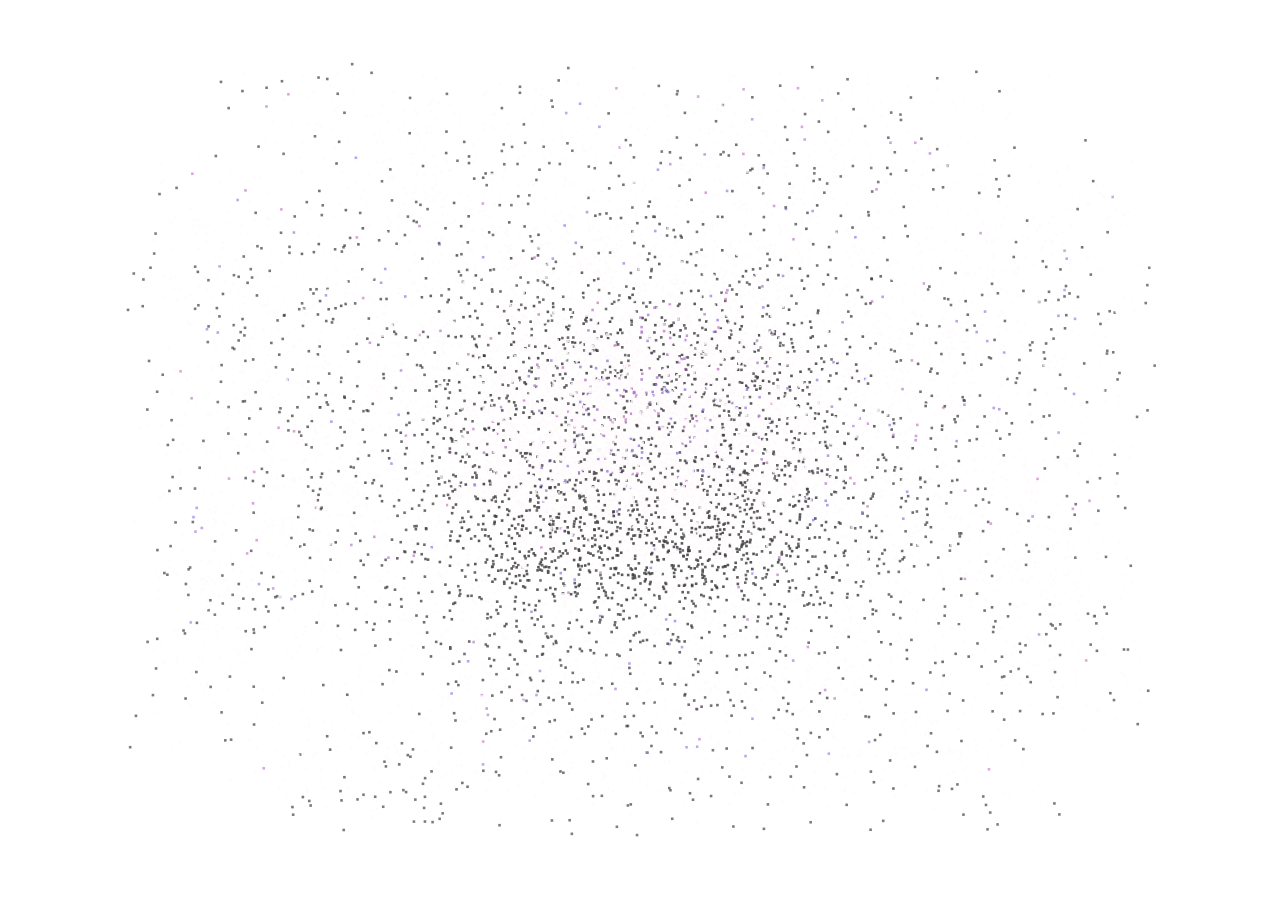
==== commit 47e62f15: "unified ui and fixed windows requirements" ====
--- a/frontend/index.html
+++ b/frontend/index.html
@@ -9,7 +9,7 @@
 
     <!-- Splash Screen Overlay -->
     <div id="splashOverlay" class="splash-overlay">
-        <iframe id="splashFrame" src="windows_animation.html" frameborder="0"></iframe>
+        <iframe id="splashFrame" frameborder="0"></iframe>
     </div>
 
     <svg style="display: none;">
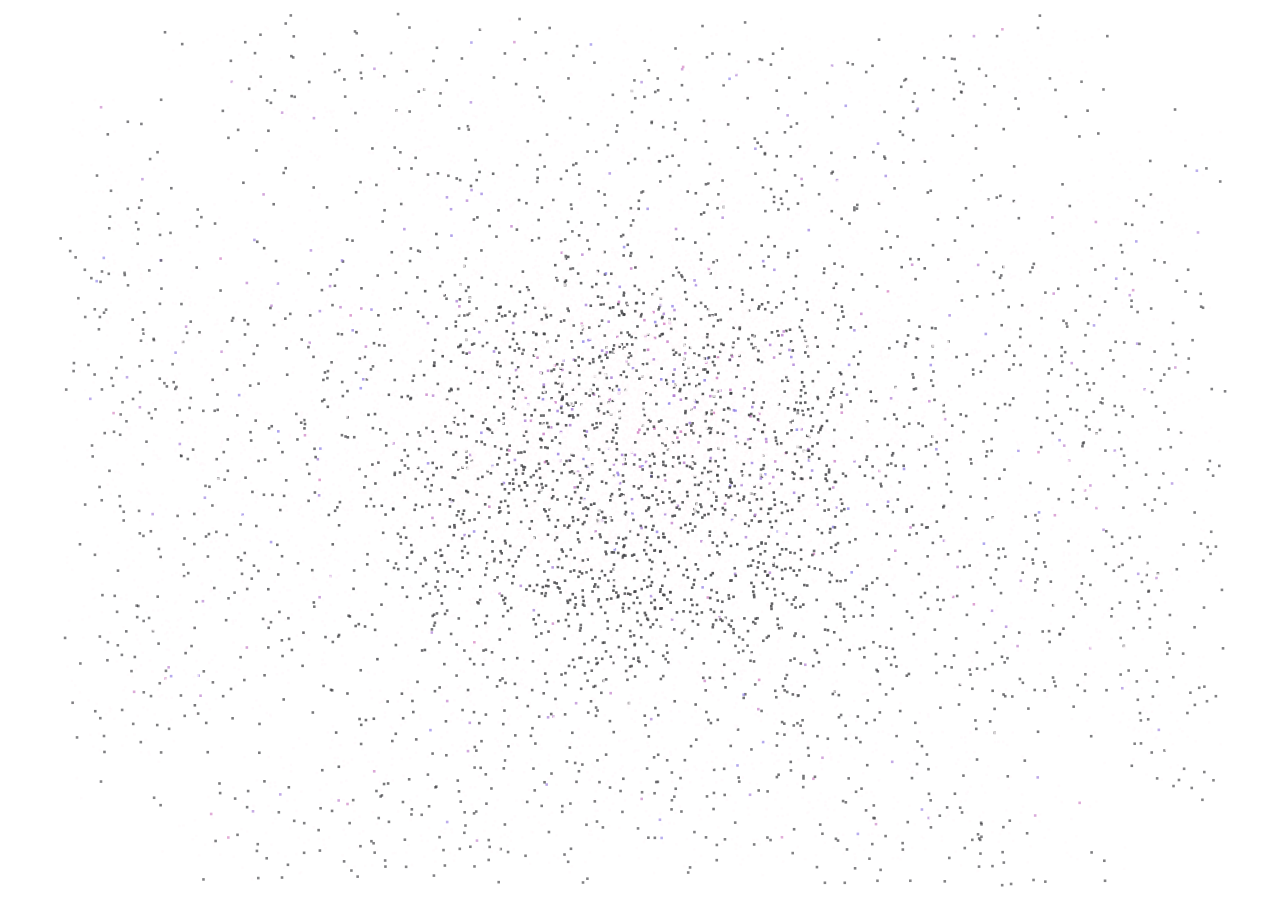
==== commit edea83bd: "added new design for cli agent" ====
--- a/frontend/index.html
+++ b/frontend/index.html
@@ -51,6 +51,35 @@
             <img src="" alt="Screenshot Preview" class="stream-image" style="display: none;">
         </div>
     </div>
+
+    <!-- Template cloned by script.js for each CLI subprocess pill -->
+    <template id="cliPillTemplate">
+        <div class="cli-pill" data-task-id="">
+            <div class="liquidGlass-effect"></div>
+            <div class="liquidGlass-tint"></div>
+            <div class="liquidGlass-shine"></div>
+            <div class="liquidGlass-content">
+                <div class="cli-pill-loader">
+                    <svg class="cli-pill-icon" viewBox="0 0 24 24" fill="none" xmlns="http://www.w3.org/2000/svg">
+                        <path stroke-linecap="round" stroke-linejoin="round" stroke-width="2" d="M12 4.75V6.25"></path>
+                        <path stroke-linecap="round" stroke-linejoin="round" stroke-width="2" d="M17.1266 6.87347L16.0659 7.93413"></path>
+                        <path stroke-linecap="round" stroke-linejoin="round" stroke-width="2" d="M19.25 12H17.75"></path>
+                        <path stroke-linecap="round" stroke-linejoin="round" stroke-width="2" d="M17.1266 17.1265L16.0659 16.0659"></path>
+                        <path stroke-linecap="round" stroke-linejoin="round" stroke-width="2" d="M12 17.75V19.25"></path>
+                        <path stroke-linecap="round" stroke-linejoin="round" stroke-width="2" d="M6.87338 17.1265L7.93404 16.0659"></path>
+                        <path stroke-linecap="round" stroke-linejoin="round" stroke-width="2" d="M4.75 12H6.25"></path>
+                        <path stroke-linecap="round" stroke-linejoin="round" stroke-width="2" d="M6.87338 6.87347L7.93404 7.93413"></path>
+                    </svg>
+                    <div class="cli-pill-dot"></div>
+                    <div class="cli-pill-status" aria-hidden="true"></div>
+                </div>
+                <div class="cli-pill-body">
+                    <div class="cli-pill-cmd"></div>
+                    <div class="cli-output"></div>
+                </div>
+            </div>
+        </div>
+    </template>
 
     <svg style="display: none">
         <filter
@@ -189,6 +218,11 @@
                 </div>
                 <div class="milestone-stream" id="milestoneStream"></div>
             </div>
+
+            <!-- CLI streaming area: takes over the chat box during cli_await -->
+            <div class="cli-stream-area" id="cliStreamArea">
+                <div class="cli-stream-list" id="cliStreamList"></div>
+            </div>
             
             <!-- Agent Response Strip (Hidden by default) -->
             <div class="agent-response-strip" id="agentResponseStrip">
--- a/frontend/css/style.css
+++ b/frontend/css/style.css
@@ -2010,3 +2010,291 @@
     z-index: -1;
     pointer-events: none;
 }
+
+/* =====================================================================
+   CLI Streaming Area — lives INSIDE the chat-container-content.
+   While idle it's hidden; while .chat-container-wrapper is in .cli-mode
+   it takes over the spot of .output-stream-area and the chat box itself
+   expands across the full viewport width.
+   ===================================================================== */
+
+.cli-stream-area {
+    position: relative;
+    flex: 1;
+    width: 100%;
+    box-sizing: border-box;
+    margin-bottom: clamp(12px, 1.5vw, 16px);
+    margin-top: clamp(40px, 4vw, 50px);
+    /* iteration 3: the chat box no longer expands, so this padding has to be
+       lean — enough for visual breathing room, not enough to crowd the pills. */
+    padding: clamp(12px, 1.4vw, 18px) clamp(8px, 1vw, 14px);
+    border-radius: clamp(16px, 2vw, 20px);
+    background: rgba(255, 255, 255, 0.15);
+    backdrop-filter: blur(12px);
+    -webkit-backdrop-filter: blur(12px);
+    box-shadow: 0 2px 10px rgba(0, 0, 0, 0.05);
+    display: none;          /* visible only when .chat-container-wrapper has .cli-mode */
+    flex-direction: column;
+    overflow: hidden;
+    opacity: 0;
+    transition: opacity 0.4s cubic-bezier(0.25, 0.8, 0.25, 1);
+}
+
+.chat-container-wrapper.cli-mode .cli-stream-area {
+    display: flex;
+    opacity: 1;
+}
+
+/* When CLI mode is on, the existing milestone/welcome panel and the
+   "Agent activated:" strip step aside so the pills own the chat box. */
+.chat-container-wrapper.cli-mode .output-stream-area,
+.chat-container-wrapper.cli-mode .agent-response-strip {
+    display: none;
+}
+
+/* (Iteration 3) The chat-container-wrapper KEEPS its split-layout size
+   during cli-mode. Only its inner content swaps. No left/right/width
+   overrides here. */
+
+/* Hide LLM dropdown chip + settings cog while pills own the screen. */
+body.cli-mode .glass-button-wrapper,
+body.cli-mode .settings-btn {
+    opacity: 0;
+    pointer-events: none;
+    transition: opacity 0.35s ease;
+}
+
+.cli-stream-list {
+    display: flex;
+    flex-direction: column;
+    gap: clamp(8px, 1vw, 12px);
+    width: 100%;
+    max-width: 100%;
+    height: 100%;
+    box-sizing: border-box;
+    overflow-y: auto;
+    overflow-x: hidden;
+    /* hide the native scrollbar — content auto-scrolls to bottom */
+    scrollbar-width: none;
+    -ms-overflow-style: none;
+}
+.cli-stream-list::-webkit-scrollbar { display: none; }
+
+.cli-stream-list::-webkit-scrollbar {
+    width: 6px;
+}
+.cli-stream-list::-webkit-scrollbar-thumb {
+    background: rgba(120, 120, 120, 0.25);
+    border-radius: 3px;
+}
+
+/* ---------- individual CLI pill ---------- */
+
+.cli-pill {
+    position: relative;
+    display: flex;
+    align-items: stretch;
+    width: 100%;
+    max-width: 100%;
+    box-sizing: border-box;
+    min-height: clamp(38px, 4vw, 52px);
+    padding: clamp(7px, 0.8vw, 11px) clamp(12px, 1.4vw, 18px) clamp(7px, 0.8vw, 11px) clamp(10px, 1.2vw, 14px);
+    border-radius: clamp(20px, 2.6vw, 30px);
+    overflow: hidden;
+    animation: cli-pill-in 0.35s cubic-bezier(0.25, 0.8, 0.25, 1) both;
+    transition: max-height 0.4s cubic-bezier(0.25, 0.8, 0.25, 1);
+}
+
+@keyframes cli-pill-in {
+    from { opacity: 0; transform: translateY(8px) scale(0.98); }
+    to   { opacity: 1; transform: translateY(0) scale(1); }
+}
+
+.cli-pill > .liquidGlass-content {
+    position: relative;
+    z-index: 3;
+    display: flex;
+    align-items: center;
+    gap: clamp(8px, 1vw, 12px);
+    width: 100%;
+    min-width: 0;
+    max-width: 100%;
+}
+
+/* loader column on the left of the pill (spinner + breathing dot).
+   Integer pixel dimensions + flex-centered SVG to keep the rotating
+   spokes pinned exactly at the visual center — sub-pixel raster shifts
+   were making the spinner appear to drift up/down at 1.6rem (25.6px). */
+.cli-pill-loader {
+    position: relative;
+    flex: 0 0 auto;
+    width: 26px;
+    height: 26px;
+    align-self: center;
+    display: flex;
+    align-items: center;
+    justify-content: center;
+}
+
+.cli-pill-icon {
+    display: block;
+    height: 26px;
+    width: 26px;
+    stroke: rgba(107, 114, 128, 1);
+    animation: cli-pill-spin 1s linear infinite;
+    will-change: transform;
+    transform-origin: 50% 50%;
+    transform-box: fill-box;
+    backface-visibility: hidden;
+    shape-rendering: geometricPrecision;
+}
+
+@keyframes cli-pill-spin {
+    to { transform: rotate(360deg); }
+}
+
+.cli-pill-dot {
+    position: absolute;
+    top: 50%;
+    left: 50%;
+    width: 0.42rem;
+    height: 0.42rem;
+    border-radius: 50%;
+    background: linear-gradient(135deg, #d880be 0%, #8782eb 55%, #6ec5e9 100%);
+    box-shadow: 0 0 3px rgba(216, 128, 190, 0.8),
+                0 0 6px rgba(168, 110, 235, 0.55);
+    transform: translate(-50%, -50%);
+    pointer-events: none;
+}
+
+.cli-pill-dot::before {
+    content: '';
+    position: absolute;
+    top: 50%;
+    left: 50%;
+    width: 1.05rem;
+    height: 1.05rem;
+    border-radius: 50%;
+    background: radial-gradient(
+        circle,
+        rgba(216, 128, 190, 0.65) 0%,
+        rgba(168, 110, 235, 0.40) 45%,
+        transparent 80%
+    );
+    transform: translate(-50%, -50%) scale(0.6);
+    will-change: transform, opacity;
+    animation: cli-dot-breathe 2.2s ease-in-out infinite;
+    pointer-events: none;
+    z-index: -1;
+}
+
+@keyframes cli-dot-breathe {
+    0%, 100% { transform: translate(-50%, -50%) scale(0.6); opacity: 0.5; }
+    50%      { transform: translate(-50%, -50%) scale(1);   opacity: 1;   }
+}
+
+/* status glyph — hidden until pill goes complete */
+.cli-pill-status {
+    position: absolute;
+    inset: 0;
+    display: flex;
+    align-items: center;
+    justify-content: center;
+    font-size: 1.15rem;
+    line-height: 1;
+    opacity: 0;
+    transition: opacity 0.25s ease;
+    pointer-events: none;
+}
+
+/* body column on the right (streaming output). flex:1 1 0 means "take up
+   exactly the remaining space, no more, no less" — combined with min-width:0
+   this guarantees the body never pushes the pill wider than its parent. */
+.cli-pill-body {
+    flex: 1 1 0;
+    min-width: 0;
+    max-width: 100%;
+    display: flex;
+    flex-direction: column;
+    justify-content: center;
+    gap: 4px;
+    overflow: hidden;
+}
+
+/* Task description from the main agent — hidden so the pill shows ONLY
+   the live CLI agent output, not the dispatch instruction. */
+.cli-pill-cmd {
+    display: none;
+}
+
+/* Single-line strip that always shows ONLY the latest streamed line.
+   When a new line arrives, JS swaps the inner div; its words fade in
+   left-to-right via the .cli-word animation. */
+.cli-output {
+    font-family: ui-monospace, SFMono-Regular, Menlo, Consolas, monospace;
+    font-size: clamp(11px, 0.85vw, 12.5px);
+    color: rgba(90, 90, 95, 0.9);
+    line-height: 1.4;
+    width: 100%;
+    height: 1.4em;
+    overflow: hidden;
+}
+.cli-output:empty::before {
+    content: 'Waiting for output…';
+    color: rgba(140, 140, 145, 0.65);
+    font-style: italic;
+}
+
+.cli-line {
+    white-space: nowrap;
+    overflow: hidden;
+    text-overflow: ellipsis;
+}
+.cli-line-err {
+    color: rgba(200, 70, 90, 0.95);
+}
+.cli-line-summary {
+    color: rgba(70, 70, 75, 0.9);
+    font-style: italic;
+}
+
+/* word-by-word reveal — each <span class="cli-word"> staggers its fade in. */
+.cli-word {
+    opacity: 0;
+    animation: cli-word-in 0.22s ease-out forwards;
+}
+@keyframes cli-word-in {
+    to { opacity: 1; }
+}
+
+/* ---------- complete state ---------- */
+
+.cli-pill.complete .cli-pill-icon {
+    opacity: 0;
+    animation-play-state: paused;
+}
+
+.cli-pill.complete .cli-pill-dot,
+.cli-pill.complete .cli-pill-dot::before {
+    opacity: 0;
+    animation-play-state: paused;
+}
+
+.cli-pill.complete .cli-pill-status {
+    opacity: 1;
+}
+
+.cli-pill[data-status="complete"] .cli-pill-status::before {
+    content: '✓';
+    color: rgba(64, 160, 110, 0.95);
+}
+
+.cli-pill[data-status="error"] .cli-pill-status::before,
+.cli-pill[data-status="stopped"] .cli-pill-status::before {
+    content: '✕';
+    color: rgba(200, 70, 90, 0.95);
+}
+
+.cli-pill.complete .cli-output {
+    max-height: 1.6em;
+}
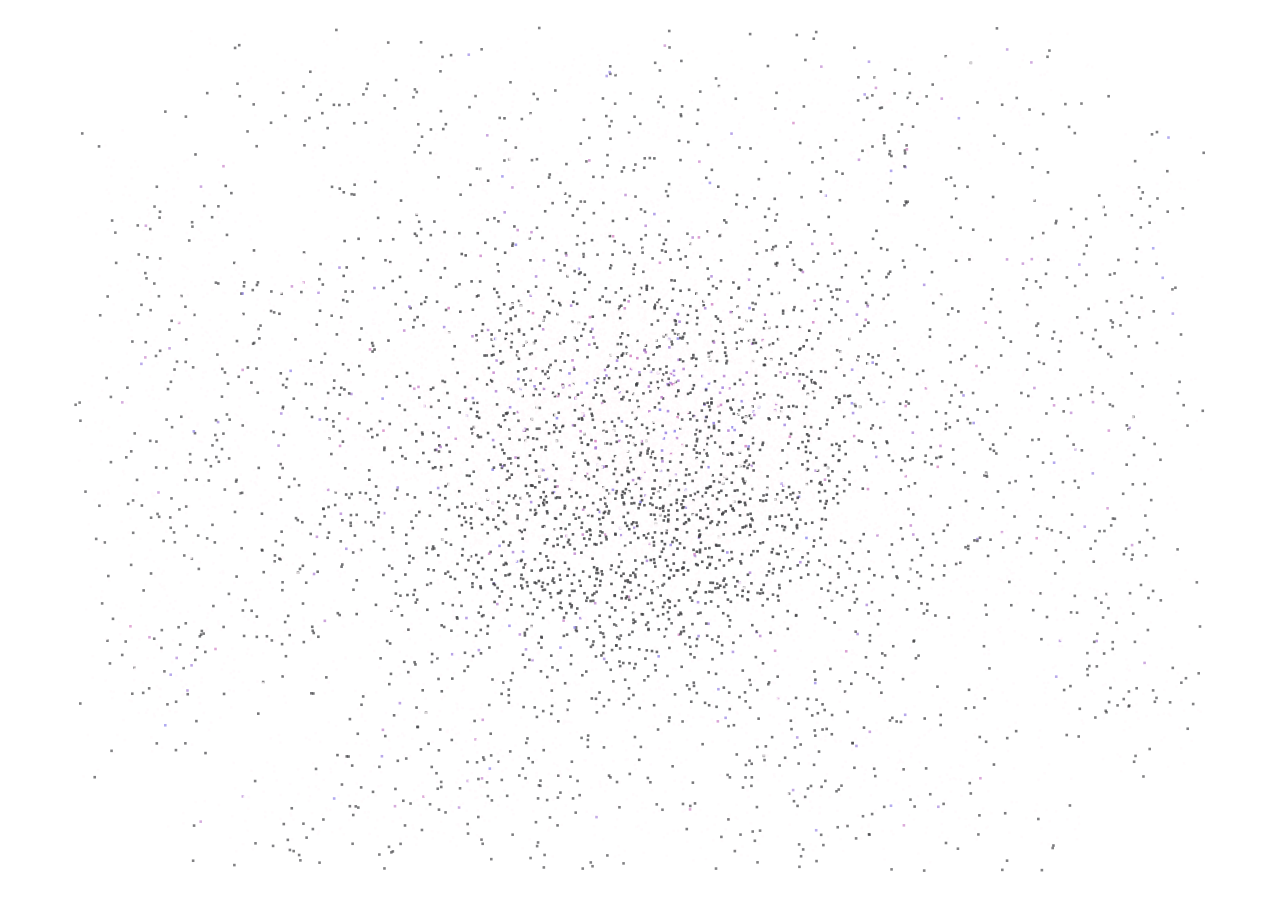
==== commit fae13711: "cli agent ui fixed" ====
--- a/frontend/index.html
+++ b/frontend/index.html
@@ -60,17 +60,28 @@
             <div class="liquidGlass-shine"></div>
             <div class="liquidGlass-content">
                 <div class="cli-pill-loader">
-                    <svg class="cli-pill-icon" viewBox="0 0 24 24" fill="none" xmlns="http://www.w3.org/2000/svg">
-                        <path stroke-linecap="round" stroke-linejoin="round" stroke-width="2" d="M12 4.75V6.25"></path>
-                        <path stroke-linecap="round" stroke-linejoin="round" stroke-width="2" d="M17.1266 6.87347L16.0659 7.93413"></path>
-                        <path stroke-linecap="round" stroke-linejoin="round" stroke-width="2" d="M19.25 12H17.75"></path>
-                        <path stroke-linecap="round" stroke-linejoin="round" stroke-width="2" d="M17.1266 17.1265L16.0659 16.0659"></path>
-                        <path stroke-linecap="round" stroke-linejoin="round" stroke-width="2" d="M12 17.75V19.25"></path>
-                        <path stroke-linecap="round" stroke-linejoin="round" stroke-width="2" d="M6.87338 17.1265L7.93404 16.0659"></path>
-                        <path stroke-linecap="round" stroke-linejoin="round" stroke-width="2" d="M4.75 12H6.25"></path>
-                        <path stroke-linecap="round" stroke-linejoin="round" stroke-width="2" d="M6.87338 6.87347L7.93404 7.93413"></path>
-                    </svg>
-                    <div class="cli-pill-dot"></div>
+                    <canvas class="cli-pill-canvas" width="56" height="56"></canvas>
+                    <div class="cli-pill-status" aria-hidden="true"></div>
+                </div>
+                <div class="cli-pill-body">
+                    <div class="cli-pill-cmd"></div>
+                    <div class="cli-output"></div>
+                </div>
+            </div>
+        </div>
+    </template>
+
+    <!-- Minion variant: same height as parent, narrower (gap on L/R), darker tint.
+         Drops below its parent CLI pill on cliMinionStart, collapses upward
+         (bottom-to-top, last-first) when the whole batch completes. -->
+    <template id="cliMinionPillTemplate">
+        <div class="cli-pill minion" data-task-id="" data-parent-task-id="">
+            <div class="liquidGlass-effect"></div>
+            <div class="liquidGlass-tint"></div>
+            <div class="liquidGlass-shine"></div>
+            <div class="liquidGlass-content">
+                <div class="cli-pill-loader">
+                    <canvas class="cli-pill-canvas" width="56" height="56"></canvas>
                     <div class="cli-pill-status" aria-hidden="true"></div>
                 </div>
                 <div class="cli-pill-body">
--- a/frontend/css/style.css
+++ b/frontend/css/style.css
@@ -2101,6 +2101,10 @@
     padding: clamp(7px, 0.8vw, 11px) clamp(12px, 1.4vw, 18px) clamp(7px, 0.8vw, 11px) clamp(10px, 1.2vw, 14px);
     border-radius: clamp(20px, 2.6vw, 30px);
     overflow: hidden;
+    /* Default stacking: 1. Animating minion pills drop to z-index: 0 in their
+       keyframes so they slide behind their non-animating siblings (the pill
+       directly above masks the moving one — that's the "going behind" feel). */
+    z-index: 1;
     animation: cli-pill-in 0.35s cubic-bezier(0.25, 0.8, 0.25, 1) both;
     transition: max-height 0.4s cubic-bezier(0.25, 0.8, 0.25, 1);
 }
@@ -2121,76 +2125,27 @@
     max-width: 100%;
 }
 
-/* loader column on the left of the pill (spinner + breathing dot).
-   Integer pixel dimensions + flex-centered SVG to keep the rotating
-   spokes pinned exactly at the visual center — sub-pixel raster shifts
-   were making the spinner appear to drift up/down at 1.6rem (25.6px). */
+/* loader column on the left of the pill.
+   28×28 slot for the particle-engine canvas. The canvas owns its own
+   animation (loader spokes / globe / tick) and morphs between them
+   when the pill state changes. */
 .cli-pill-loader {
     position: relative;
     flex: 0 0 auto;
-    width: 26px;
-    height: 26px;
+    width: 20px;
+    height: 20px;
     align-self: center;
     display: flex;
     align-items: center;
     justify-content: center;
 }
 
-.cli-pill-icon {
+.cli-pill-canvas {
     display: block;
-    height: 26px;
-    width: 26px;
-    stroke: rgba(107, 114, 128, 1);
-    animation: cli-pill-spin 1s linear infinite;
-    will-change: transform;
-    transform-origin: 50% 50%;
-    transform-box: fill-box;
-    backface-visibility: hidden;
-    shape-rendering: geometricPrecision;
-}
-
-@keyframes cli-pill-spin {
-    to { transform: rotate(360deg); }
-}
-
-.cli-pill-dot {
-    position: absolute;
-    top: 50%;
-    left: 50%;
-    width: 0.42rem;
-    height: 0.42rem;
-    border-radius: 50%;
-    background: linear-gradient(135deg, #d880be 0%, #8782eb 55%, #6ec5e9 100%);
-    box-shadow: 0 0 3px rgba(216, 128, 190, 0.8),
-                0 0 6px rgba(168, 110, 235, 0.55);
-    transform: translate(-50%, -50%);
-    pointer-events: none;
-}
-
-.cli-pill-dot::before {
-    content: '';
-    position: absolute;
-    top: 50%;
-    left: 50%;
-    width: 1.05rem;
-    height: 1.05rem;
-    border-radius: 50%;
-    background: radial-gradient(
-        circle,
-        rgba(216, 128, 190, 0.65) 0%,
-        rgba(168, 110, 235, 0.40) 45%,
-        transparent 80%
-    );
-    transform: translate(-50%, -50%) scale(0.6);
-    will-change: transform, opacity;
-    animation: cli-dot-breathe 2.2s ease-in-out infinite;
-    pointer-events: none;
-    z-index: -1;
-}
-
-@keyframes cli-dot-breathe {
-    0%, 100% { transform: translate(-50%, -50%) scale(0.6); opacity: 0.5; }
-    50%      { transform: translate(-50%, -50%) scale(1);   opacity: 1;   }
+    width: 20px;
+    height: 20px;
+    /* Fade controlled by JS for the post-tick "all CLI done + 1s hold" sequence. */
+    transition: opacity 0.4s ease;
 }
 
 /* status glyph — hidden until pill goes complete */
@@ -2267,17 +2222,13 @@
     to { opacity: 1; }
 }
 
-/* ---------- complete state ---------- */
-
-.cli-pill.complete .cli-pill-icon {
+/* ---------- complete state ----------
+   Canvas tick is the success indicator; legacy ✓ glyph is hidden.
+   For error/stopped the canvas fades out via .canvas-faded and
+   the legacy ✕ glyph paints in its place. */
+
+.cli-pill.complete .cli-pill-canvas.canvas-faded {
     opacity: 0;
-    animation-play-state: paused;
-}
-
-.cli-pill.complete .cli-pill-dot,
-.cli-pill.complete .cli-pill-dot::before {
-    opacity: 0;
-    animation-play-state: paused;
 }
 
 .cli-pill.complete .cli-pill-status {
@@ -2285,8 +2236,16 @@
 }
 
 .cli-pill[data-status="complete"] .cli-pill-status::before {
+    /* Canvas tick replaces this — keep glyph hidden by default. JS adds
+       .show-status-glyph to a pill once the canvas has faded out, at which
+       point the ✓ becomes visible. */
     content: '✓';
     color: rgba(64, 160, 110, 0.95);
+    display: none;
+}
+
+.cli-pill[data-status="complete"].show-status-glyph .cli-pill-status::before {
+    display: block;
 }
 
 .cli-pill[data-status="error"] .cli-pill-status::before,
@@ -2295,6 +2254,83 @@
     color: rgba(200, 70, 90, 0.95);
 }
 
+/* Hide the canvas under the ✕ glyph for error/stopped — we don't have a
+   particle "fail" shape, so just let the legacy glyph take over. */
+.cli-pill[data-status="error"] .cli-pill-canvas,
+.cli-pill[data-status="stopped"] .cli-pill-canvas {
+    opacity: 0;
+}
+
 .cli-pill.complete .cli-output {
     max-height: 1.6em;
 }
+
+/* ============================================================
+   Minion pill — child variant of cli-pill.
+   Card-stack choreography: each minion is wrapped in a .cli-minion-wrap
+   that has overflow: hidden. The wrapper grows in height while the
+   inner pill translates from -100% to 0 — the wrapper's top edge sits
+   directly below the predecessor's bottom edge in flex flow, so the
+   pill geometrically slides out from behind that predecessor. On
+   absorb, the wrapper collapses while the inner pill translates back
+   to -100% — pill tucks back behind the predecessor.
+   Real geometric clip via overflow:hidden, not z-index masking, so
+   it works through the translucent liquid-glass pills.
+   ============================================================ */
+
+.cli-minion-wrap {
+    /* Default matches .cli-pill min-height so the wrapper hugs the inner pill
+       exactly. JS overrides this inline (`wrap.style.--minion-h = pill.offsetHeight`)
+       after spawn for a pixel-perfect fit — no empty space inside the wrapper,
+       so flex-column gap between sibling wrappers stays uniform. */
+    --minion-h: clamp(38px, 4vw, 52px);
+    display: block;
+    align-self: center;     /* narrower than parent, centered in flex column */
+    width: 75%;
+    overflow: hidden;       /* the real clip: hides the pill above the wrapper top */
+    height: 0;
+    animation: cli-minion-wrap-drop 0.45s cubic-bezier(0.25, 0.8, 0.25, 1) forwards;
+}
+
+.cli-minion-wrap > .cli-pill.minion {
+    width: 100%;            /* fill the wrapper (which already owns the 75% width) */
+    margin: 0;
+    animation: cli-minion-pill-drop 0.45s cubic-bezier(0.25, 0.8, 0.25, 1) both;
+}
+
+@keyframes cli-minion-wrap-drop {
+    from { height: 0; }
+    to   { height: var(--minion-h, 80px); }
+}
+
+@keyframes cli-minion-pill-drop {
+    from { transform: translateY(-100%); }
+    to   { transform: translateY(0); }
+}
+
+.cli-minion-wrap.absorbing {
+    pointer-events: none;
+    animation: cli-minion-wrap-absorb 0.45s cubic-bezier(0.55, 0, 0.45, 1) forwards;
+}
+
+.cli-minion-wrap.absorbing > .cli-pill.minion {
+    animation: cli-minion-pill-absorb 0.45s cubic-bezier(0.55, 0, 0.45, 1) forwards;
+}
+
+@keyframes cli-minion-wrap-absorb {
+    from { height: var(--minion-h, 80px); }
+    to   { height: 0; }
+}
+
+@keyframes cli-minion-pill-absorb {
+    from { transform: translateY(0); }
+    to   { transform: translateY(-100%); }
+}
+
+/* ============================================================
+   Web-loading state on a pill.
+   When the pill enters .web-loading (CLI agent's web tool is fetching),
+   the canvas icon morphs to the spinning globe and the body streams a
+   loop of funny scraping/searching phrases (handled in script.js).
+   No CSS overlay — globe icon + streamed phrases are the cue.
+   ============================================================ */
